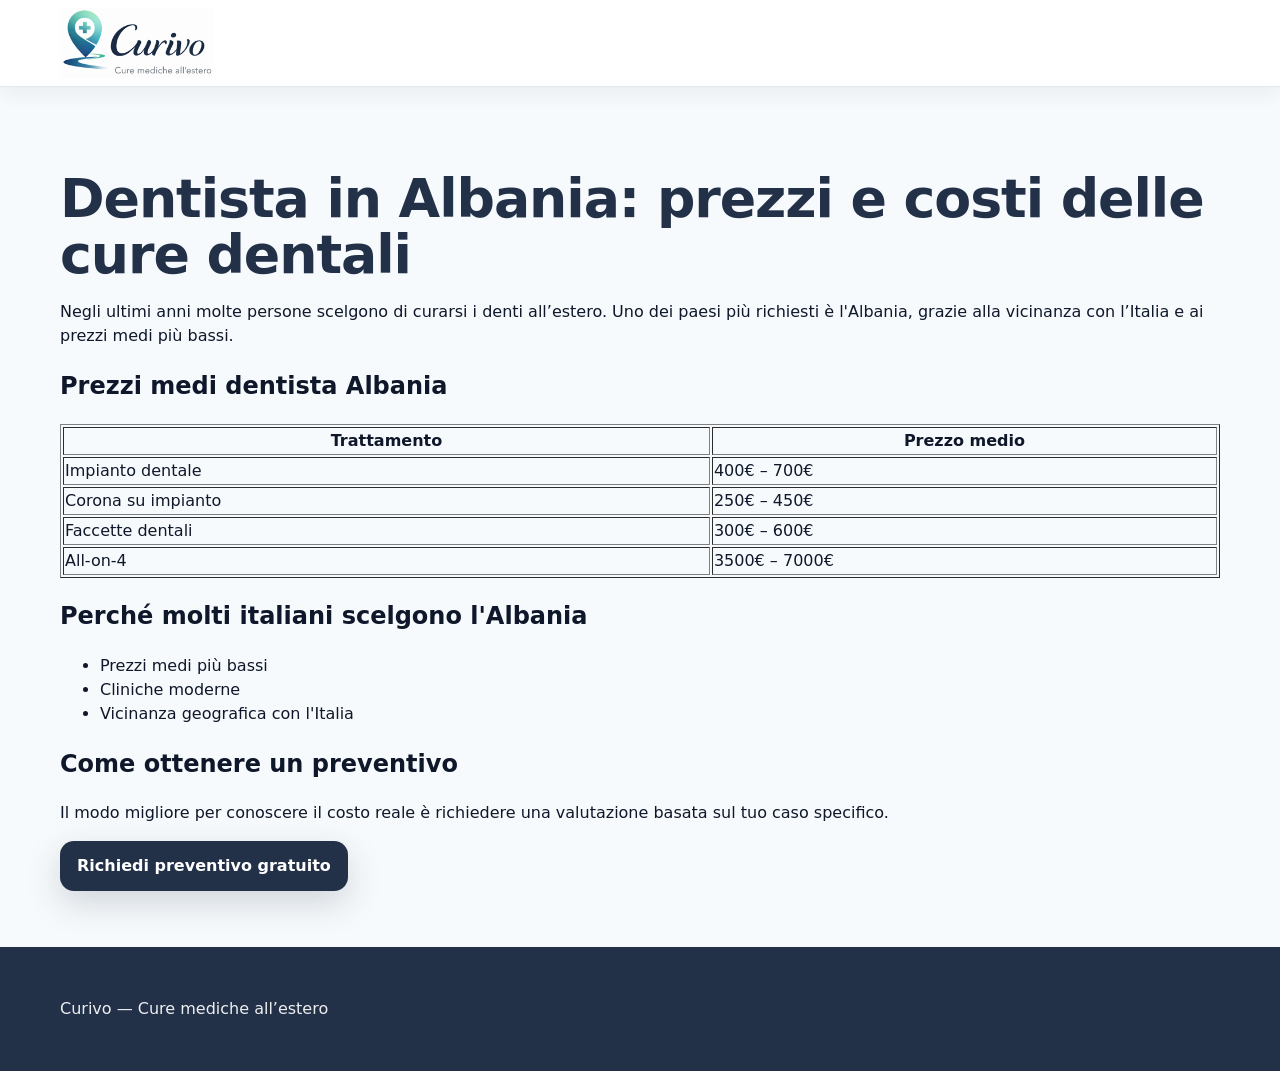
==== all-on-4-albania-costo.html @ 580187e5 "Rename all-on-4-albania-costo to all-on-4-albania-costo.html" ====
<!doctype html>
<html lang="it">

<head>

<meta charset="utf-8">
<meta name="viewport" content="width=device-width, initial-scale=1">

<title>Dentista Albania prezzi: quanto costano davvero (2026)</title>

<meta name="description"
content="Quanto costa il dentista in Albania? Scopri prezzi medi di impianti, faccette e All-on-4 e come ottenere un preventivo gratuito con cliniche selezionate." />

<link rel="stylesheet" href="/assets/styles.css">

</head>

<body>

<header class="topbar">
<div class="container topbar-inner">

<a href="/">
<img class="brand-logo"
src="/curivo_logo_header.png"
alt="Curivo">
</a>

</div>
</header>

<section class="section">

<div class="container">

<h1>Dentista in Albania: prezzi e costi delle cure dentali</h1>

<p>
Negli ultimi anni molte persone scelgono di curarsi i denti all’estero.
Uno dei paesi più richiesti è l'Albania, grazie alla vicinanza con l’Italia e ai prezzi medi più bassi.
</p>

<h2>Prezzi medi dentista Albania</h2>

<table border="1" style="width:100%;margin-top:20px">

<tr>
<th>Trattamento</th>
<th>Prezzo medio</th>
</tr>

<tr>
<td>Impianto dentale</td>
<td>400€ – 700€</td>
</tr>

<tr>
<td>Corona su impianto</td>
<td>250€ – 450€</td>
</tr>

<tr>
<td>Faccette dentali</td>
<td>300€ – 600€</td>
</tr>

<tr>
<td>All-on-4</td>
<td>3500€ – 7000€</td>
</tr>

</table>

<h2>Perché molti italiani scelgono l'Albania</h2>

<ul>

<li>Prezzi medi più bassi</li>
<li>Cliniche moderne</li>
<li>Vicinanza geografica con l'Italia</li>

</ul>

<h2>Come ottenere un preventivo</h2>

<p>

Il modo migliore per conoscere il costo reale è richiedere una valutazione
basata sul tuo caso specifico.

</p>

<a class="btn"
href="/#form">
Richiedi preventivo gratuito
</a>

</div>

</section>

<footer class="footer">

<div class="container">

<p>Curivo — Cure mediche all’estero</p>

</div>

</footer>

</body>
</html>
---- assets/styles.css ----
:root{
  --navy:#223048;
  --teal:#3CB4A0;
  --blue:#2878A0;

  --bg:#F7FAFC;
  --card:#FFFFFF;
  --text:#0F172A;
  --muted:#64748B;
  --border:#E2E8F0;

  --shadow: 0 18px 60px rgba(15, 23, 42, .10);
  --radius: 18px;
}

*{box-sizing:border-box}
html,body{height:100%}
body{
  margin:0;
  background:var(--bg);
  color:var(--text);
  font-family:"Plus Jakarta Sans","Inter",system-ui,-apple-system,Segoe UI,Roboto,Arial,sans-serif;
  line-height:1.5;
}

a{color:inherit;text-decoration:none}
.container{width:min(1160px, calc(100% - 44px)); margin:0 auto;}

.btn{
  display:inline-flex; align-items:center; justify-content:center;
  padding: 12px 16px;
  border-radius: 14px;
  background: var(--navy);
  color:#fff;
  font-weight:800;
  border:1px solid transparent;
  box-shadow: 0 12px 34px rgba(34,48,72,.18);
}
.btn:hover{transform: translateY(-1px)}
.btn:active{transform: translateY(0)}
.btn.full{width:100%}
.btn.ghost{
  background: rgba(255,255,255,.75);
  color: var(--navy);
  border: 1px solid var(--border);
  box-shadow: none;
}

.topbar{
  position: sticky;
  top: 0;
  background: #fff;
  border-bottom: 1px solid var(--border);
  box-shadow: 0 8px 18px rgba(15,23,42,0.05);
  z-index: 1000;
  margin-bottom: 12px;
}

.topbar-inner{
  display: flex;
  align-items: center;
  justify-content: space-between;
  gap: 16px;
  padding: 8px 0;
  flex-wrap: nowrap;
}

.brand{
  display: flex;
  align-items: center;
  text-decoration: none;
}

.brand-logo{
  height: 70px;       
  width: auto;
  display: block;
  max-width: 220px;
}

.nav{
  display: flex;
  gap: 16px;
  align-items: center;
  color: var(--muted);
  font-weight: 700;
  font-size: 14px;
}
.nav a{ padding: 8px 10px; border-radius: 12px; }
.nav a:hover{ background:#fff; color: var(--text); }

.topbar-cta{
  display: flex;
  align-items: center;
  gap: 12px;
}
.topbar-cta .btn{ white-space: nowrap; }

.hero{
  padding: 64px 0 24px;
  background:
    radial-gradient(
      circle at 20% 0%,
      rgba(60,180,160,0.12),
      transparent 55%
    ),
    radial-gradient(
      circle at 80% 10%,
      rgba(40,120,160,0.08),
      transparent 60%
    );
}
.hero-grid{display:grid; grid-template-columns: 1.12fr .88fr; gap: 26px; align-items:start;}

.pill{
  display:inline-flex; align-items:center; gap:10px;
  padding: 8px 12px;
  border:1px solid var(--border);
  background:#fff;
  border-radius:999px;
  color:var(--muted);
  font-weight:800;
  font-size:13px;
}
.pill-dot{
  width:10px;height:10px;border-radius:999px;
  background:var(--teal);
  box-shadow: 0 0 0 6px rgba(60,180,160,.16);
}

h1{
  margin: 16px 0 12px;
  font-size: clamp(34px, 4.2vw, 56px);
  line-height:1.05;
  letter-spacing:-.02em;
  color: var(--navy);
}
.grad{
  background: linear-gradient(90deg, var(--blue), var(--teal));
  -webkit-background-clip:text; background-clip:text;
  color:transparent;
}
.lead{margin:0; color:var(--muted); font-size:17px;}

.hero-actions{display:flex; gap:12px; margin-top: 18px; flex-wrap:wrap;}

.trust-badges{
  display:grid;
  grid-template-columns: repeat(3, 1fr);
  gap:12px;
  margin-top: 18px;
}
.badge{
  background:#fff;
  border:1px solid var(--border);
  border-radius: 16px;
  padding: 12px 12px;
}
.badge-top{color:var(--muted); font-weight:800; font-size:12px;}
.badge-main{color:var(--navy); font-weight:900; font-size:18px; margin-top:2px;}
.badge-sub{color:var(--muted); font-weight:700; font-size:12px; margin-top:2px;}
.fineprint{margin-top:10px; color: #94A3B8; font-size:12px; font-weight:700;}

.hero-card{
  background:#fff;
  border:1px solid rgba(226,232,240,.8);
  border-radius:22px;
  box-shadow:0 25px 70px rgba(15,23,42,.12);
  overflow:hidden;
}
.hero-card-head{
  padding:20px 22px 18px;
  border-bottom:1px solid rgba(226,232,240,.9);

  background:
    radial-gradient(circle at 10% 0%, rgba(60,180,160,.18), transparent 60%),
    radial-gradient(circle at 90% 0%, rgba(40,120,160,.12), transparent 60%),
    linear-gradient(180deg, rgba(255,255,255,.96), rgba(255,255,255,1));
}
.hero-card-title{
  font-size:21px;
  font-weight:900;
  letter-spacing:-0.01em;
  color:var(--navy);
}
.hero-card-sub{
  margin-top:4px;
  font-size:13px;
  color:var(--muted);
  font-weight:600;
}
.hero-card-head::after{
  content:"";
  display:block;
  width:40px;
  height:3px;
  margin-top:12px;
  border-radius:2px;
  background:linear-gradient(90deg,var(--blue),var(--teal));
  opacity:.6;
}

.form{padding: 14px 16px 16px; display:grid; gap:12px;}
label span{display:block; font-size:13px; font-weight:900; color:var(--navy); margin-bottom:6px;}
input,textarea,select{
  width:100%;
  border:1px solid var(--border);
  border-radius: 14px;
  padding: 12px 12px;
  font: inherit;
  background:#fff;
  outline:none;
}
input:focus,textarea:focus,select:focus{
  border-color: rgba(60,180,160,.7);
  box-shadow: 0 0 0 6px rgba(60,180,160,.14);
}
.consent{display:flex; gap:10px; align-items:flex-start; color:var(--muted); font-size:12.5px;}
.consent input{width:auto; margin-top:3px}
.consent a{color:var(--blue); font-weight:900}
.mini{text-align:center; color:var(--muted); font-size:13px; font-weight:700}
.mini a{color:var(--blue); font-weight:900}

.form-msg{display:none; padding:10px 12px; border-radius:14px; font-weight:900; font-size:13px;}
.form-msg.ok{display:block; background: rgba(22,163,74,.10); color:#166534; border:1px solid rgba(22,163,74,.25);}
.form-msg.err{display:block; background: rgba(239,68,68,.10); color:#991B1B; border:1px solid rgba(239,68,68,.25);}

.as-seen{
  margin-top: 12px;
  background: rgba(255,255,255,.70);
  border:1px solid var(--border);
  border-radius: var(--radius);
  padding: 12px 14px;
}
.as-seen-title{font-weight:900; color:var(--navy); font-size:13px;}
.as-seen-row{display:flex; gap:8px; flex-wrap:wrap; margin-top:10px;}
.chip{
  padding: 8px 10px;
  border-radius:999px;
  border:1px solid var(--border);
  background:#fff;
  color:var(--muted);
  font-weight:800;
  font-size:12px;
}
.as-seen-note{margin-top:8px; color:#94A3B8; font-size:12px; font-weight:700;}

.section{padding: 56px 0;}
.section.alt{
  background:#fff;
  border-top:1px solid var(--border);
  border-bottom:1px solid var(--border);
}
.section-head{display:flex; justify-content:space-between; align-items:flex-end; gap:16px; margin-bottom:18px;}
.section-head h2{margin:0; font-size:28px; letter-spacing:-.02em; color:var(--navy);}
.section-head p{margin:0; color:var(--muted); max-width: 560px; font-weight:700;}

.cta-row{display:flex; gap:12px; margin-top:16px; flex-wrap:wrap;}

.ba-grid{display:grid; grid-template-columns: repeat(3, 1fr); gap: 14px;}
.ba-card{
  background:#fff; border:1px solid var(--border);
  border-radius: var(--radius);
  box-shadow: var(--shadow);
  padding: 14px;
}
.ba-title{font-weight:900; color:var(--navy); margin-bottom:10px;}
.ba{
  position:relative;
  height: 220px;
  border-radius: 16px;
  overflow:hidden;
  border:1px solid var(--border);
  background: linear-gradient(120deg, rgba(40,120,160,.10), rgba(60,180,160,.10));
}
.ba-before,.ba-after{
  position:absolute; inset:0;
  display:grid; place-items:center;
  font-weight:1000;
  letter-spacing:.12em;
  color: rgba(34,48,72,.55);
}
.ba-after{
  clip-path: inset(0 0 0 55%);
  background: linear-gradient(120deg, rgba(60,180,160,.18), rgba(40,120,160,.10));
}
.ba-handle{
  position:absolute; top:0; bottom:0; left:55%;
  width:2px; background: rgba(34,48,72,.35);
}
.ba-handle::after{
  content:"↔";
  position:absolute; left:50%; top:50%;
  transform: translate(-50%,-50%);
  width:38px; height:38px; border-radius:999px;
  display:grid; place-items:center;
  background:#fff;
  border:1px solid var(--border);
  color:var(--navy);
  font-weight:900;
  box-shadow: 0 10px 30px rgba(15,23,42,.10);
}
.ba-range{
  position:absolute; inset:0;
  width:100%; height:100%;
  opacity:0; cursor: ew-resize;
}
.ba-meta{display:flex; justify-content:space-between; margin-top:10px; color:var(--muted); font-weight:800; font-size:12px;}

.service-grid{display:grid; grid-template-columns: repeat(3, 1fr); gap: 14px;}
.service{
  background: linear-gradient(180deg, #fff, rgba(247,250,252,.7));
  border:1px solid var(--border);
  border-radius: var(--radius);
  padding: 18px;
}
.service-ico{font-size:24px}
.service h3{margin:8px 0 6px; color:var(--navy)}
.service p{margin:0; color:var(--muted); font-weight:700}

.why-grid{display:grid; grid-template-columns: repeat(3, 1fr); gap: 14px;}
.why-card{
  background:#fff; border:1px solid var(--border);
  border-radius: var(--radius);
  padding: 18px;
  box-shadow: var(--shadow);
}
.why-card h3{margin:0 0 6px; color:var(--navy)}
.why-card p{margin:0; color:var(--muted); font-weight:700}

.journey{
  margin-top: 16px;
  display:grid; grid-template-columns: 1.1fr .9fr;
  gap: 14px;
}
.journey-left,.journey-right{
  background:#fff; border:1px solid var(--border);
  border-radius: var(--radius);
  padding: 18px;
  box-shadow: var(--shadow);
}
.journey h3{margin:0 0 8px; color:var(--navy)}
.journey-steps{margin:0; padding-left:18px; color:var(--muted); font-weight:800}
.quote{font-weight:900; color:var(--navy); font-size:16px;}
.quote-sub{margin-top:6px; color:var(--muted); font-weight:800; font-size:13px;}

.testi-grid{display:grid; grid-template-columns: repeat(3, 1fr); gap: 14px;}
.testi{
  background:#fff; border:1px solid var(--border);
  border-radius: var(--radius);
  padding: 18px;
  box-shadow: var(--shadow);
}
.stars{color: #F59E0B; font-weight:1000; letter-spacing:.06em}
.testi p{margin:10px 0 10px; color:var(--muted); font-weight:700}
.who{color:var(--navy); font-weight:900}

.faq{display:grid; gap:10px;}
details{background:#fff; border:1px solid var(--border); border-radius: var(--radius); padding: 12px 14px;}
summary{cursor:pointer; font-weight:900; color:var(--navy)}
.faq-a{margin-top:10px; color:var(--muted); font-weight:700}

.footer{
  padding: 34px 0;
  background: var(--navy);
  color: rgba(255,255,255,.92);
}
.footer-grid{display:grid; grid-template-columns: 1fr auto 1.2fr; gap:18px; align-items:start;}
.footer-brand{font-weight:1000; font-size:18px}
.footer-sub{opacity:.85}
.footer-links{display:flex; gap:14px; flex-wrap:wrap; justify-content:center;}
.footer-links a{opacity:.9}
.footer-links a:hover{opacity:1; text-decoration:underline}
.footer-note{opacity:.85; font-size:12.5px; font-weight:700}

.wa-float{
  position:fixed; right:16px; bottom:16px; z-index:99;
  background: linear-gradient(135deg, var(--teal), rgba(60,180,160,.70));
  color:#062016;
  font-weight:1000;
  border-radius:999px;
  padding: 12px 14px;
  box-shadow: 0 18px 44px rgba(60,180,160,.25);
  border: 1px solid rgba(255,255,255,.5);
}

@media (max-width:768px){
  .nav{display:none;}
  .hero-grid{grid-template-columns:1fr;}
  .trust-badges{grid-template-columns:1fr;}
  .ba-grid{grid-template-columns:1fr;}
  .service-grid{grid-template-columns:1fr;}
  .why-grid{grid-template-columns:1fr;}
  .journey{grid-template-columns:1fr;}
  .testi-grid{grid-template-columns:1fr;}
  .footer-grid{grid-template-columns:1fr; text-align:center;}

  .topbar-inner{padding:6px 0;}
  .brand-logo{height:46px; max-width:190px;}
}

}

.whatsapp-button{
position:fixed;
bottom:20px;
right:20px;
background:#25D366;
color:white;
padding:14px 18px;
border-radius:30px;
font-weight:600;
box-shadow:0 4px 10px rgba(0,0,0,0.2);
z-index:999;
text-decoration:none;
}

.popup{
display:none;
position:fixed;
top:0;
left:0;
width:100%;
height:100%;
background:rgba(0,0,0,0.6);
z-index:1000;
}

.popup-content{
background:white;
padding:30px;
max-width:400px;
margin:15% auto;
border-radius:10px;
text-align:center;
position:relative;
}

#closePopup{
position:absolute;
top:10px;
right:15px;
cursor:pointer;
font-size:18px;
}
  .ba-carousel{
  position: relative;
  display:flex;
  align-items:center;
  gap:12px;
}

.ba-track{
  display:flex;
  gap:14px;
  overflow:hidden;
  scroll-behavior:smooth;
  width:100%;
}

.ba-slide{
  min-width: 360px;
  max-width: 420px;
  flex: 0 0 auto;
  background:#fff;
  border:1px solid var(--border);
  border-radius: var(--radius);
  box-shadow: var(--shadow);
  padding: 14px;
}

.ba-nav{
  width:42px;
  height:42px;
  border-radius:999px;
  border:1px solid var(--border);
  background:#fff;
  color:var(--navy);
  font-weight:900;
  font-size:22px;
  cursor:pointer;
  box-shadow: 0 10px 26px rgba(15,23,42,.08);
}

.ba-nav:hover{transform: translateY(-1px);}

.ba-dots{
  display:flex;
  gap:8px;
  justify-content:center;
  margin-top:14px;
}

.ba-dot{
  width:10px;
  height:10px;
  border-radius:999px;
  border:1px solid var(--border);
  background:#fff;
  cursor:pointer;
  opacity:.75;
}

.ba-dot.active{
  background: var(--navy);
  opacity:1;
}

/* Before/After images overlay */
.ba{
  position:relative;
  height: 240px;
  border-radius: 16px;
  overflow:hidden;
  border:1px solid var(--border);
  background: #f4f7fb;
}

.ba-img{
  position:absolute;
  inset:0;
  width:100%;
  height:100%;
  object-fit:cover;
}

.ba-after-wrap{
  position:absolute;
  inset:0;
  clip-path: inset(0 0 0 55%);
}

.ba-handle{
  position:absolute;
  top:0; bottom:0;
  left:55%;
  width:2px;
  background: rgba(34,48,72,.35);
}

.ba-handle::after{
  content:"↔";
  position:absolute;
  left:50%;
  top:50%;
  transform: translate(-50%,-50%);
  width:38px;
  height:38px;
  border-radius:999px;
  display:grid;
  place-items:center;
  background:#fff;
  border:1px solid var(--border);
  color:var(--navy);
  font-weight:900;
  box-shadow: 0 10px 30px rgba(15,23,42,.10);
}

.ba-range{
  position:absolute;
  inset:0;
  width:100%;
  height:100%;
  opacity:0;
  cursor: ew-resize;
}

@media (max-width: 980px){
  .ba-slide{min-width: 82%;}
}
  /* ===== Trust badges hero ===== */

.trust-badges{
  display:flex;
  flex-wrap:wrap;
  gap:10px;
  margin-top:18px;
}

.trust-badge{
  display:flex;
  align-items:center;
  gap:6px;
  padding:8px 14px;
  background: rgba(60,180,160,0.10);
  border:1px solid rgba(60,180,160,0.25);
  border-radius:999px;
  font-size:14px;
  font-weight:700;
  color: var(--navy);
}
  @media (max-width:768px){

  .trust-badges{
    gap:8px;
  }

  .trust-badge{
    font-size:13px;
    padding:6px 12px;
  }
    /* ===== Mobile header fix ===== */
@media (max-width: 980px){

  .topbar-inner{
    display:flex;
    align-items:center;
    justify-content:space-between;
    flex-wrap: nowrap;
    gap: 10px;
    padding: 8px 0;
  }

  .brand-logo{
    height: 46px;     /* visibile ma non rompe layout */
    max-width: 190px; /* evita che spinga il bottone sotto */
  }

  .topbar-cta{
    margin-left: auto;
    flex: 0 0 auto;
  }

  .topbar-cta .btn{
    padding: 10px 12px;
    font-size: 14px;
    border-radius: 12px;
    white-space: nowrap;
  }
}
    #form{ scroll-margin-top: 100px; }
    html {
  scroll-behavior: smooth;
}

}
/* ===== Form: upgrade grafico ===== */

/* card */
.hero-card{
  border-radius: 20px;
  border: 1px solid rgba(226,232,240,.9);
  box-shadow: 0 22px 70px rgba(15,23,42,.12);
  overflow: hidden;
}

/* header del form */
.hero-card-head{
  padding: 18px 18px 14px;
  background:
    radial-gradient(circle at 10% 0%, rgba(60,180,160,.16), transparent 55%),
    radial-gradient(circle at 90% 0%, rgba(40,120,160,.12), transparent 60%),
    linear-gradient(180deg, rgba(255,255,255,.9), rgba(255,255,255,1));
  border-bottom: 1px solid rgba(226,232,240,.9);
}
.hero-card-title{
  font-size: 18px;
  letter-spacing: -.01em;
}
.hero-card-sub{
  font-size: 13px;
  margin-top: 3px;
}

/* griglia e spaziature */
.form{
  padding: 16px 18px 18px;
  gap: 12px;
}
label span{
  font-size: 12.5px;
  letter-spacing: .01em;
  margin-bottom: 6px;
}

/* campi input */
input, textarea, select{
  border-radius: 14px;
  border: 1px solid rgba(226,232,240,.95);
  background: rgba(255,255,255,.95);
  padding: 12px 12px;
  transition: border-color .15s ease, box-shadow .15s ease, transform .05s ease;
}

/* placeholder più soft */
input::placeholder, textarea::placeholder{
  color: rgba(100,116,139,.75);
  font-weight: 600;
}

/* focus più “app” */
input:focus, textarea:focus, select:focus{
  border-color: rgba(60,180,160,.85);
  box-shadow:
    0 0 0 5px rgba(60,180,160,.14),
    0 10px 30px rgba(15,23,42,.08);
}

/* textarea più equilibrata */
textarea{
  min-height: 110px;
  resize: vertical;
}

/* checkbox allineata meglio */
.consent{
  align-items: flex-start;
  gap: 10px;
  font-size: 12.5px;
  line-height: 1.35;
}
.consent input{
  margin-top: 2px;
  width: 16px;
  height: 16px;
  accent-color: var(--teal);
}

/* bottone invio più “CTA” */
.form .btn.full{
  border-radius: 14px;
  padding: 13px 16px;
  font-weight: 900;
  letter-spacing: .01em;
  box-shadow: 0 14px 40px rgba(34,48,72,.22);
  transition: transform .12s ease, box-shadow .12s ease, filter .12s ease;
}
.form .btn.full:hover{
  transform: translateY(-1px);
  box-shadow: 0 18px 48px rgba(34,48,72,.26);
  filter: brightness(1.02);
}
.form .btn.full:active{
  transform: translateY(0px);
  box-shadow: 0 10px 26px rgba(34,48,72,.20);
}

/* riga WhatsApp sotto bottone più ordinata */
.mini{
  margin-top: -2px;
  font-size: 13px;
}
.mini a{
  text-decoration: underline;
  text-underline-offset: 3px;
}

/* mobile: un po’ più compatto */
@media (max-width:768px){
  .hero-card-head{ padding: 16px 16px 12px; }
  .form{ padding: 14px 16px 16px; }
  input,textarea,select{ padding: 12px; }
}
/* Smooth scroll + offset form (sempre) */
html{ scroll-behavior: smooth; }
#form{ scroll-margin-top: 100px; }

/* Trust badges (mobile) */
@media (max-width:768px){
  .trust-badges{ gap:8px; }
  .trust-badge{ font-size:13px; padding:6px 12px; }
}

/* Header fix (tablet + mobile) */
@media (max-width:980px){
  .nav{ display:none; } /* se vuoi nascondere menu su tablet */
  .topbar-inner{
    display:flex;
    align-items:center;
    justify-content:space-between;
    flex-wrap: nowrap;
    gap: 10px;
    padding: 8px 0;
  }

  .brand-logo{
    height: 46px;
    max-width: 190px;
  }

  .topbar-cta{
    margin-left: auto;
    flex: 0 0 auto;
  }

  .topbar-cta .btn{
    padding: 10px 12px;
    font-size: 14px;
    border-radius: 12px;
    white-space: nowrap;
  }
}
/* Header fix tablet + mobile */
@media (max-width:980px){

  .topbar-inner{
    display:flex;
    align-items:center;
    justify-content:space-between;
    flex-wrap:nowrap;
    gap:10px;
    padding:8px 0;
  }

  .brand-logo{
    height:46px;
    max-width:190px;
  }

  .topbar-cta{
    margin-left:auto;
    flex:0 0 auto;
  }

  .topbar-cta .btn{
    padding:10px 12px;
    font-size:14px;
    border-radius:12px;
    white-space:nowrap;
  }

}
/* Mobile */
@media (max-width:768px){

  .nav{
    display:none;
  }

}
html{
  scroll-behavior:smooth;
}

#form{
  scroll-margin-top:100px;
}
/* ================================
   FORM "PREMIUM" (Stripe/Notion)
   Incolla in fondo al CSS
================================ */

/* Card */
.hero-card{
  background:#fff;
  border:1px solid rgba(226,232,240,.85);
  border-radius:22px;
  box-shadow: 0 28px 90px rgba(15,23,42,.12);
  overflow:hidden;
}

/* Header integrato (non più “pillola”) */
.hero-card-head{
  padding: 18px 20px 16px;
  border-bottom:1px solid rgba(226,232,240,.85);
  background:
    radial-gradient(circle at 12% 0%, rgba(60,180,160,.18), transparent 60%),
    radial-gradient(circle at 88% 0%, rgba(40,120,160,.14), transparent 58%),
    linear-gradient(180deg, rgba(255,255,255,.92), rgba(255,255,255,1));
}

.hero-card-title{
  font-weight: 950;
  font-size: 20px;
  letter-spacing: -0.015em;
  color: var(--navy);
  margin:0;
}

.hero-card-sub{
  margin-top: 5px;
  font-size: 13px;
  font-weight: 650;
  color: rgba(100,116,139,.95);
}

/* Corpo form */
.form{
  padding: 18px 20px 20px;
  gap: 12px;
}

/* Label più “Notion” */
label span{
  display:block;
  font-size: 12px;
  font-weight: 850;
  letter-spacing: .02em;
  color: rgba(34,48,72,.95);
  margin-bottom: 6px;
}

/* Campi: più puliti, meno “gonfi” */
input, textarea, select{
  width:100%;
  border:1px solid rgba(226,232,240,.95);
  border-radius: 14px;
  padding: 12px 12px;
  background: rgba(255,255,255,.96);
  outline:none;
  transition: border-color .15s ease, box-shadow .15s ease, transform .08s ease;
}

/* Placeholder soft */
input::placeholder, textarea::placeholder{
  color: rgba(100,116,139,.70);
  font-weight: 650;
}

/* Focus premium */
input:focus, textarea:focus, select:focus{
  border-color: rgba(60,180,160,.90);
  box-shadow:
    0 0 0 5px rgba(60,180,160,.14),
    0 14px 40px rgba(15,23,42,.10);
}

/* Select più “app” */
select{
  appearance: none;
  background-image:
    linear-gradient(45deg, transparent 50%, rgba(34,48,72,.65) 50%),
    linear-gradient(135deg, rgba(34,48,72,.65) 50%, transparent 50%);
  background-position:
    calc(100% - 18px) calc(50% - 2px),
    calc(100% - 12px) calc(50% - 2px);
  background-size: 6px 6px, 6px 6px;
  background-repeat: no-repeat;
  padding-right: 40px;
}

/* Textarea più proporzionata */
textarea{
  min-height: 120px;
  resize: vertical;
}

/* Checkbox: più ordinata */
.consent{
  display:flex;
  gap: 10px;
  align-items:flex-start;
  color: rgba(100,116,139,.95);
  font-size: 12.5px;
  line-height: 1.35;
  padding-top: 2px;
}

.consent input{
  width: 16px;
  height: 16px;
  margin-top: 2px;
  accent-color: var(--teal);
}

/* CTA: più “call to action” */
.form .btn.full{
  width:100%;
  border-radius: 14px;
  padding: 13px 16px;
  font-weight: 950;
  letter-spacing: .01em;
  box-shadow: 0 16px 48px rgba(34,48,72,.24);
  transition: transform .12s ease, box-shadow .12s ease, filter .12s ease;
}

.form .btn.full:hover{
  transform: translateY(-1px);
  box-shadow: 0 20px 60px rgba(34,48,72,.28);
  filter: brightness(1.02);
}

.form .btn.full:active{
  transform: translateY(0);
  box-shadow: 0 12px 34px rgba(34,48,72,.20);
}

/* Riga WhatsApp sotto: più elegante */
.mini{
  text-align:center;
  color: rgba(100,116,139,.95);
  font-size: 13px;
  font-weight: 750;
  margin-top: -2px;
}
.mini a{
  color: var(--blue);
  font-weight: 900;
  text-decoration: underline;
  text-underline-offset: 3px;
}

/* Mobile: leggermente più compatto */
@media (max-width:768px){
  .hero-card-head{ padding: 16px 16px 14px; }
  .form{ padding: 16px 16px 18px; }
}
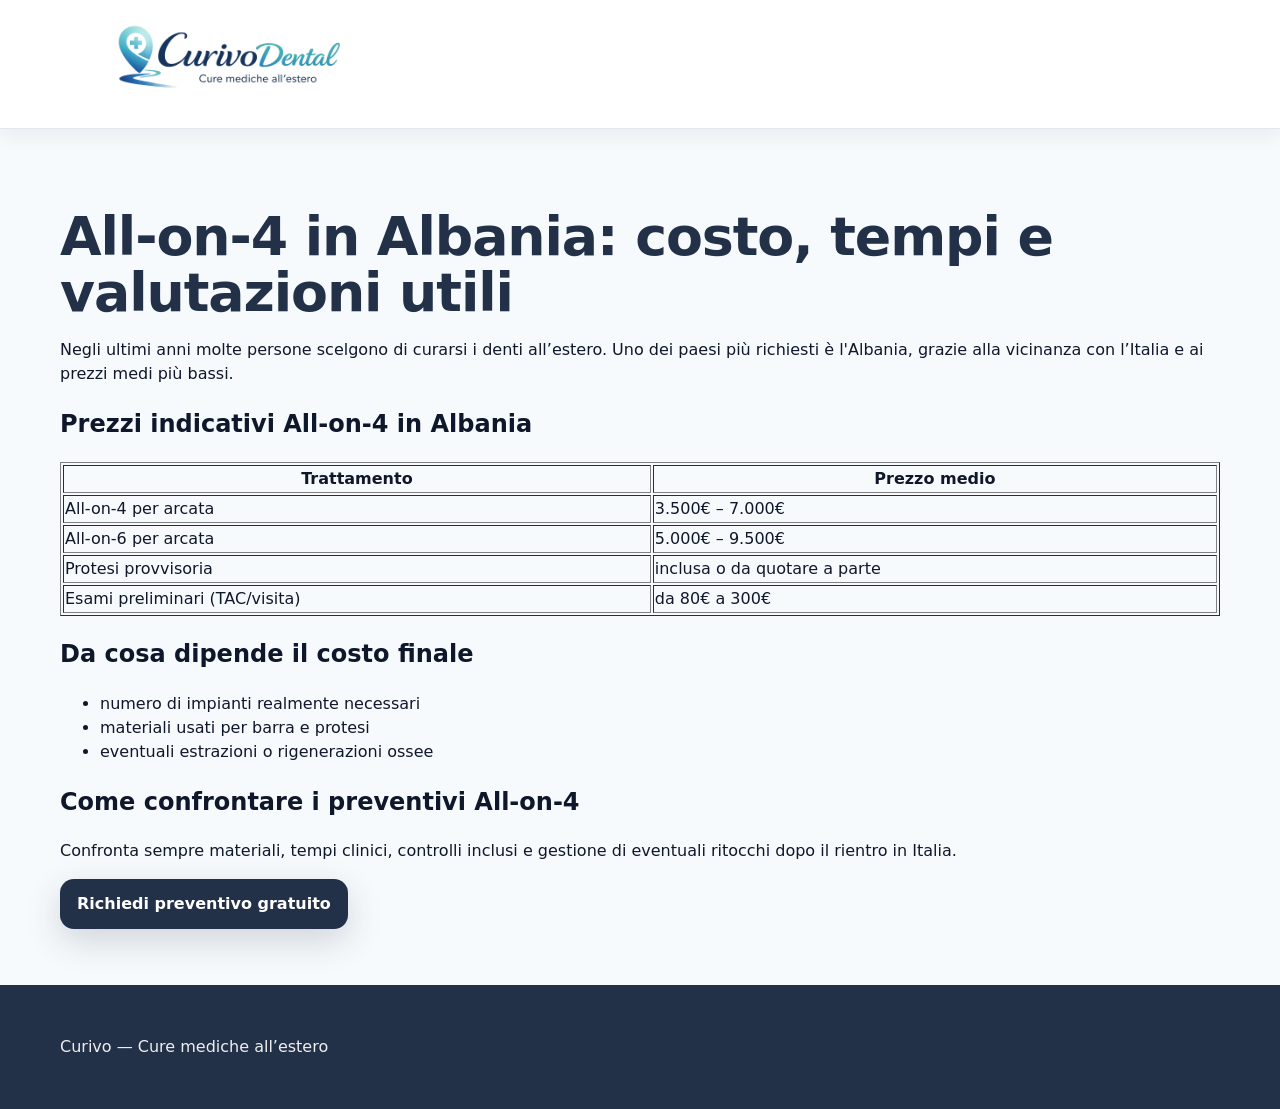
==== commit e109aa9f: "Migliora SEO tecnico e contenuti delle pagine Albania" ====
--- a/all-on-4-albania-costo.html
+++ b/all-on-4-albania-costo.html
@@ -6,10 +6,17 @@
 <meta charset="utf-8">
 <meta name="viewport" content="width=device-width, initial-scale=1">
 
-<title>Dentista Albania prezzi: quanto costano davvero (2026)</title>
+<title>All-on-4 in Albania: costo, tempi e cosa include | Curivo</title>
 
 <meta name="description"
-content="Quanto costa il dentista in Albania? Scopri prezzi medi di impianti, faccette e All-on-4 e come ottenere un preventivo gratuito con cliniche selezionate." />
+content="Quanto costa un All-on-4 in Albania? Range di prezzo indicativi, cosa include il trattamento e come confrontare i preventivi in modo corretto." />
+<meta name="robots" content="index, follow" />
+<link rel="canonical" href="https://curivo.pages.dev/all-on-4-albania-costo.html" />
+<meta property="og:title" content="All-on-4 in Albania: costo, tempi e cosa include | Curivo" />
+<meta property="og:description" content="Guida ai costi dell'All-on-4 in Albania con fattori che influenzano il prezzo finale." />
+<meta property="og:type" content="article" />
+<meta property="og:url" content="https://curivo.pages.dev/all-on-4-albania-costo.html" />
+<meta name="twitter:card" content="summary" />
 
 <link rel="stylesheet" href="/assets/styles.css">
 
@@ -33,14 +40,14 @@
 
 <div class="container">
 
-<h1>Dentista in Albania: prezzi e costi delle cure dentali</h1>
+<h1>All-on-4 in Albania: costo, tempi e valutazioni utili</h1>
 
 <p>
 Negli ultimi anni molte persone scelgono di curarsi i denti all’estero.
 Uno dei paesi più richiesti è l'Albania, grazie alla vicinanza con l’Italia e ai prezzi medi più bassi.
 </p>
 
-<h2>Prezzi medi dentista Albania</h2>
+<h2>Prezzi indicativi All-on-4 in Albania</h2>
 
 <table border="1" style="width:100%;margin-top:20px">
 
@@ -50,43 +57,42 @@
 </tr>
 
 <tr>
-<td>Impianto dentale</td>
-<td>400€ – 700€</td>
+<td>All-on-4 per arcata</td>
+<td>3.500€ – 7.000€</td>
 </tr>
 
 <tr>
-<td>Corona su impianto</td>
-<td>250€ – 450€</td>
+<td>All-on-6 per arcata</td>
+<td>5.000€ – 9.500€</td>
 </tr>
 
 <tr>
-<td>Faccette dentali</td>
-<td>300€ – 600€</td>
+<td>Protesi provvisoria</td>
+<td>inclusa o da quotare a parte</td>
 </tr>
 
 <tr>
-<td>All-on-4</td>
-<td>3500€ – 7000€</td>
+<td>Esami preliminari (TAC/visita)</td>
+<td>da 80€ a 300€</td>
 </tr>
 
 </table>
 
-<h2>Perché molti italiani scelgono l'Albania</h2>
+<h2>Da cosa dipende il costo finale</h2>
 
 <ul>
 
-<li>Prezzi medi più bassi</li>
-<li>Cliniche moderne</li>
-<li>Vicinanza geografica con l'Italia</li>
+<li>numero di impianti realmente necessari</li>
+<li>materiali usati per barra e protesi</li>
+<li>eventuali estrazioni o rigenerazioni ossee</li>
 
 </ul>
 
-<h2>Come ottenere un preventivo</h2>
+<h2>Come confrontare i preventivi All-on-4</h2>
 
 <p>
 
-Il modo migliore per conoscere il costo reale è richiedere una valutazione
-basata sul tuo caso specifico.
+Confronta sempre materiali, tempi clinici, controlli inclusi e gestione di eventuali ritocchi dopo il rientro in Italia.
 
 </p>
 
--- a/assets/styles.css
+++ b/assets/styles.css
@@ -1,1025 +1,2015 @@
-:root{
-  --navy:#223048;
-  --teal:#3CB4A0;
-  --blue:#2878A0;
-
-  --bg:#F7FAFC;
-  --card:#FFFFFF;
-  --text:#0F172A;
-  --muted:#64748B;
-  --border:#E2E8F0;
-
-  --shadow: 0 18px 60px rgba(15, 23, 42, .10);
-  --radius: 18px;
-}
-
-*{box-sizing:border-box}
-html,body{height:100%}
-body{
-  margin:0;
-  background:var(--bg);
-  color:var(--text);
-  font-family:"Plus Jakarta Sans","Inter",system-ui,-apple-system,Segoe UI,Roboto,Arial,sans-serif;
-  line-height:1.5;
-}
-
-a{color:inherit;text-decoration:none}
-.container{width:min(1160px, calc(100% - 44px)); margin:0 auto;}
-
-.btn{
-  display:inline-flex; align-items:center; justify-content:center;
-  padding: 12px 16px;
-  border-radius: 14px;
-  background: var(--navy);
-  color:#fff;
-  font-weight:800;
-  border:1px solid transparent;
-  box-shadow: 0 12px 34px rgba(34,48,72,.18);
-}
-.btn:hover{transform: translateY(-1px)}
-.btn:active{transform: translateY(0)}
-.btn.full{width:100%}
-.btn.ghost{
-  background: rgba(255,255,255,.75);
-  color: var(--navy);
-  border: 1px solid var(--border);
-  box-shadow: none;
-}
-
-.topbar{
-  position: sticky;
-  top: 0;
-  background: #fff;
-  border-bottom: 1px solid var(--border);
-  box-shadow: 0 8px 18px rgba(15,23,42,0.05);
-  z-index: 1000;
-  margin-bottom: 12px;
-}
-
-.topbar-inner{
-  display: flex;
-  align-items: center;
-  justify-content: space-between;
-  gap: 16px;
-  padding: 8px 0;
-  flex-wrap: nowrap;
-}
-
-.brand{
-  display: flex;
-  align-items: center;
-  text-decoration: none;
-}
-
-.brand-logo{
-  height: 70px;       
-  width: auto;
-  display: block;
-  max-width: 220px;
-}
-
-.nav{
-  display: flex;
-  gap: 16px;
-  align-items: center;
-  color: var(--muted);
-  font-weight: 700;
-  font-size: 14px;
-}
-.nav a{ padding: 8px 10px; border-radius: 12px; }
-.nav a:hover{ background:#fff; color: var(--text); }
-
-.topbar-cta{
-  display: flex;
-  align-items: center;
-  gap: 12px;
-}
-.topbar-cta .btn{ white-space: nowrap; }
-
-.hero{
-  padding: 64px 0 24px;
-  background:
-    radial-gradient(
-      circle at 20% 0%,
-      rgba(60,180,160,0.12),
-      transparent 55%
-    ),
-    radial-gradient(
-      circle at 80% 10%,
-      rgba(40,120,160,0.08),
-      transparent 60%
-    );
-}
-.hero-grid{display:grid; grid-template-columns: 1.12fr .88fr; gap: 26px; align-items:start;}
-
-.pill{
-  display:inline-flex; align-items:center; gap:10px;
-  padding: 8px 12px;
-  border:1px solid var(--border);
-  background:#fff;
-  border-radius:999px;
-  color:var(--muted);
-  font-weight:800;
-  font-size:13px;
-}
-.pill-dot{
-  width:10px;height:10px;border-radius:999px;
-  background:var(--teal);
-  box-shadow: 0 0 0 6px rgba(60,180,160,.16);
-}
-
-h1{
-  margin: 16px 0 12px;
-  font-size: clamp(34px, 4.2vw, 56px);
-  line-height:1.05;
-  letter-spacing:-.02em;
-  color: var(--navy);
-}
-.grad{
-  background: linear-gradient(90deg, var(--blue), var(--teal));
-  -webkit-background-clip:text; background-clip:text;
-  color:transparent;
-}
-.lead{margin:0; color:var(--muted); font-size:17px;}
-
-.hero-actions{display:flex; gap:12px; margin-top: 18px; flex-wrap:wrap;}
-
-.trust-badges{
-  display:grid;
-  grid-template-columns: repeat(3, 1fr);
-  gap:12px;
-  margin-top: 18px;
-}
-.badge{
-  background:#fff;
-  border:1px solid var(--border);
-  border-radius: 16px;
-  padding: 12px 12px;
-}
-.badge-top{color:var(--muted); font-weight:800; font-size:12px;}
-.badge-main{color:var(--navy); font-weight:900; font-size:18px; margin-top:2px;}
-.badge-sub{color:var(--muted); font-weight:700; font-size:12px; margin-top:2px;}
-.fineprint{margin-top:10px; color: #94A3B8; font-size:12px; font-weight:700;}
-
-.hero-card{
-  background:#fff;
-  border:1px solid rgba(226,232,240,.8);
-  border-radius:22px;
-  box-shadow:0 25px 70px rgba(15,23,42,.12);
-  overflow:hidden;
-}
-.hero-card-head{
-  padding:20px 22px 18px;
-  border-bottom:1px solid rgba(226,232,240,.9);
-
-  background:
-    radial-gradient(circle at 10% 0%, rgba(60,180,160,.18), transparent 60%),
-    radial-gradient(circle at 90% 0%, rgba(40,120,160,.12), transparent 60%),
-    linear-gradient(180deg, rgba(255,255,255,.96), rgba(255,255,255,1));
-}
-.hero-card-title{
-  font-size:21px;
-  font-weight:900;
-  letter-spacing:-0.01em;
-  color:var(--navy);
-}
-.hero-card-sub{
-  margin-top:4px;
-  font-size:13px;
-  color:var(--muted);
-  font-weight:600;
-}
-.hero-card-head::after{
-  content:"";
-  display:block;
-  width:40px;
-  height:3px;
-  margin-top:12px;
-  border-radius:2px;
-  background:linear-gradient(90deg,var(--blue),var(--teal));
-  opacity:.6;
-}
-
-.form{padding: 14px 16px 16px; display:grid; gap:12px;}
-label span{display:block; font-size:13px; font-weight:900; color:var(--navy); margin-bottom:6px;}
-input,textarea,select{
-  width:100%;
-  border:1px solid var(--border);
-  border-radius: 14px;
-  padding: 12px 12px;
-  font: inherit;
-  background:#fff;
-  outline:none;
-}
-input:focus,textarea:focus,select:focus{
-  border-color: rgba(60,180,160,.7);
-  box-shadow: 0 0 0 6px rgba(60,180,160,.14);
-}
-.consent{display:flex; gap:10px; align-items:flex-start; color:var(--muted); font-size:12.5px;}
-.consent input{width:auto; margin-top:3px}
-.consent a{color:var(--blue); font-weight:900}
-.mini{text-align:center; color:var(--muted); font-size:13px; font-weight:700}
-.mini a{color:var(--blue); font-weight:900}
-
-.form-msg{display:none; padding:10px 12px; border-radius:14px; font-weight:900; font-size:13px;}
-.form-msg.ok{display:block; background: rgba(22,163,74,.10); color:#166534; border:1px solid rgba(22,163,74,.25);}
-.form-msg.err{display:block; background: rgba(239,68,68,.10); color:#991B1B; border:1px solid rgba(239,68,68,.25);}
-
-.as-seen{
-  margin-top: 12px;
-  background: rgba(255,255,255,.70);
-  border:1px solid var(--border);
-  border-radius: var(--radius);
-  padding: 12px 14px;
-}
-.as-seen-title{font-weight:900; color:var(--navy); font-size:13px;}
-.as-seen-row{display:flex; gap:8px; flex-wrap:wrap; margin-top:10px;}
-.chip{
-  padding: 8px 10px;
-  border-radius:999px;
-  border:1px solid var(--border);
-  background:#fff;
-  color:var(--muted);
-  font-weight:800;
-  font-size:12px;
-}
-.as-seen-note{margin-top:8px; color:#94A3B8; font-size:12px; font-weight:700;}
-
-.section{padding: 56px 0;}
-.section.alt{
-  background:#fff;
-  border-top:1px solid var(--border);
-  border-bottom:1px solid var(--border);
-}
-.section-head{display:flex; justify-content:space-between; align-items:flex-end; gap:16px; margin-bottom:18px;}
-.section-head h2{margin:0; font-size:28px; letter-spacing:-.02em; color:var(--navy);}
-.section-head p{margin:0; color:var(--muted); max-width: 560px; font-weight:700;}
-
-.cta-row{display:flex; gap:12px; margin-top:16px; flex-wrap:wrap;}
-
-.ba-grid{display:grid; grid-template-columns: repeat(3, 1fr); gap: 14px;}
-.ba-card{
-  background:#fff; border:1px solid var(--border);
-  border-radius: var(--radius);
-  box-shadow: var(--shadow);
-  padding: 14px;
-}
-.ba-title{font-weight:900; color:var(--navy); margin-bottom:10px;}
-.ba{
-  position:relative;
-  height: 220px;
-  border-radius: 16px;
-  overflow:hidden;
-  border:1px solid var(--border);
-  background: linear-gradient(120deg, rgba(40,120,160,.10), rgba(60,180,160,.10));
-}
-.ba-before,.ba-after{
-  position:absolute; inset:0;
-  display:grid; place-items:center;
-  font-weight:1000;
-  letter-spacing:.12em;
-  color: rgba(34,48,72,.55);
-}
-.ba-after{
-  clip-path: inset(0 0 0 55%);
-  background: linear-gradient(120deg, rgba(60,180,160,.18), rgba(40,120,160,.10));
-}
-.ba-handle{
-  position:absolute; top:0; bottom:0; left:55%;
-  width:2px; background: rgba(34,48,72,.35);
-}
-.ba-handle::after{
-  content:"↔";
-  position:absolute; left:50%; top:50%;
-  transform: translate(-50%,-50%);
-  width:38px; height:38px; border-radius:999px;
-  display:grid; place-items:center;
-  background:#fff;
-  border:1px solid var(--border);
-  color:var(--navy);
-  font-weight:900;
-  box-shadow: 0 10px 30px rgba(15,23,42,.10);
-}
-.ba-range{
-  position:absolute; inset:0;
-  width:100%; height:100%;
-  opacity:0; cursor: ew-resize;
-}
-.ba-meta{display:flex; justify-content:space-between; margin-top:10px; color:var(--muted); font-weight:800; font-size:12px;}
-
-.service-grid{display:grid; grid-template-columns: repeat(3, 1fr); gap: 14px;}
-.service{
-  background: linear-gradient(180deg, #fff, rgba(247,250,252,.7));
-  border:1px solid var(--border);
-  border-radius: var(--radius);
-  padding: 18px;
-}
-.service-ico{font-size:24px}
-.service h3{margin:8px 0 6px; color:var(--navy)}
-.service p{margin:0; color:var(--muted); font-weight:700}
-
-.why-grid{display:grid; grid-template-columns: repeat(3, 1fr); gap: 14px;}
-.why-card{
-  background:#fff; border:1px solid var(--border);
-  border-radius: var(--radius);
-  padding: 18px;
-  box-shadow: var(--shadow);
-}
-.why-card h3{margin:0 0 6px; color:var(--navy)}
-.why-card p{margin:0; color:var(--muted); font-weight:700}
-
-.journey{
-  margin-top: 16px;
-  display:grid; grid-template-columns: 1.1fr .9fr;
-  gap: 14px;
-}
-.journey-left,.journey-right{
-  background:#fff; border:1px solid var(--border);
-  border-radius: var(--radius);
-  padding: 18px;
-  box-shadow: var(--shadow);
-}
-.journey h3{margin:0 0 8px; color:var(--navy)}
-.journey-steps{margin:0; padding-left:18px; color:var(--muted); font-weight:800}
-.quote{font-weight:900; color:var(--navy); font-size:16px;}
-.quote-sub{margin-top:6px; color:var(--muted); font-weight:800; font-size:13px;}
-
-.testi-grid{display:grid; grid-template-columns: repeat(3, 1fr); gap: 14px;}
-.testi{
-  background:#fff; border:1px solid var(--border);
-  border-radius: var(--radius);
-  padding: 18px;
-  box-shadow: var(--shadow);
-}
-.stars{color: #F59E0B; font-weight:1000; letter-spacing:.06em}
-.testi p{margin:10px 0 10px; color:var(--muted); font-weight:700}
-.who{color:var(--navy); font-weight:900}
-
-.faq{display:grid; gap:10px;}
-details{background:#fff; border:1px solid var(--border); border-radius: var(--radius); padding: 12px 14px;}
-summary{cursor:pointer; font-weight:900; color:var(--navy)}
-.faq-a{margin-top:10px; color:var(--muted); font-weight:700}
-
-.footer{
-  padding: 34px 0;
-  background: var(--navy);
-  color: rgba(255,255,255,.92);
-}
-.footer-grid{display:grid; grid-template-columns: 1fr auto 1.2fr; gap:18px; align-items:start;}
-.footer-brand{font-weight:1000; font-size:18px}
-.footer-sub{opacity:.85}
-.footer-links{display:flex; gap:14px; flex-wrap:wrap; justify-content:center;}
-.footer-links a{opacity:.9}
-.footer-links a:hover{opacity:1; text-decoration:underline}
-.footer-note{opacity:.85; font-size:12.5px; font-weight:700}
-
-.wa-float{
-  position:fixed; right:16px; bottom:16px; z-index:99;
-  background: linear-gradient(135deg, var(--teal), rgba(60,180,160,.70));
-  color:#062016;
-  font-weight:1000;
-  border-radius:999px;
-  padding: 12px 14px;
-  box-shadow: 0 18px 44px rgba(60,180,160,.25);
-  border: 1px solid rgba(255,255,255,.5);
-}
-
-@media (max-width:768px){
-  .nav{display:none;}
-  .hero-grid{grid-template-columns:1fr;}
-  .trust-badges{grid-template-columns:1fr;}
-  .ba-grid{grid-template-columns:1fr;}
-  .service-grid{grid-template-columns:1fr;}
-  .why-grid{grid-template-columns:1fr;}
-  .journey{grid-template-columns:1fr;}
-  .testi-grid{grid-template-columns:1fr;}
-  .footer-grid{grid-template-columns:1fr; text-align:center;}
-
-  .topbar-inner{padding:6px 0;}
-  .brand-logo{height:46px; max-width:190px;}
-}
-
-}
-
-.whatsapp-button{
-position:fixed;
-bottom:20px;
-right:20px;
-background:#25D366;
-color:white;
-padding:14px 18px;
-border-radius:30px;
-font-weight:600;
-box-shadow:0 4px 10px rgba(0,0,0,0.2);
-z-index:999;
-text-decoration:none;
-}
-
-.popup{
-display:none;
-position:fixed;
-top:0;
-left:0;
-width:100%;
-height:100%;
-background:rgba(0,0,0,0.6);
-z-index:1000;
-}
-
-.popup-content{
-background:white;
-padding:30px;
-max-width:400px;
-margin:15% auto;
-border-radius:10px;
-text-align:center;
-position:relative;
-}
-
-#closePopup{
-position:absolute;
-top:10px;
-right:15px;
-cursor:pointer;
-font-size:18px;
-}
-  .ba-carousel{
-  position: relative;
-  display:flex;
-  align-items:center;
-  gap:12px;
-}
-
-.ba-track{
-  display:flex;
-  gap:14px;
-  overflow:hidden;
-  scroll-behavior:smooth;
-  width:100%;
-}
-
-.ba-slide{
-  min-width: 360px;
-  max-width: 420px;
-  flex: 0 0 auto;
-  background:#fff;
-  border:1px solid var(--border);
-  border-radius: var(--radius);
-  box-shadow: var(--shadow);
-  padding: 14px;
-}
-
-.ba-nav{
-  width:42px;
-  height:42px;
-  border-radius:999px;
-  border:1px solid var(--border);
-  background:#fff;
-  color:var(--navy);
-  font-weight:900;
-  font-size:22px;
-  cursor:pointer;
-  box-shadow: 0 10px 26px rgba(15,23,42,.08);
-}
-
-.ba-nav:hover{transform: translateY(-1px);}
-
-.ba-dots{
-  display:flex;
-  gap:8px;
-  justify-content:center;
-  margin-top:14px;
-}
-
-.ba-dot{
-  width:10px;
-  height:10px;
-  border-radius:999px;
-  border:1px solid var(--border);
-  background:#fff;
-  cursor:pointer;
-  opacity:.75;
-}
-
-.ba-dot.active{
-  background: var(--navy);
-  opacity:1;
-}
-
-/* Before/After images overlay */
-.ba{
-  position:relative;
-  height: 240px;
-  border-radius: 16px;
-  overflow:hidden;
-  border:1px solid var(--border);
-  background: #f4f7fb;
-}
-
-.ba-img{
-  position:absolute;
-  inset:0;
-  width:100%;
-  height:100%;
-  object-fit:cover;
-}
-
-.ba-after-wrap{
-  position:absolute;
-  inset:0;
-  clip-path: inset(0 0 0 55%);
-}
-
-.ba-handle{
-  position:absolute;
-  top:0; bottom:0;
-  left:55%;
-  width:2px;
-  background: rgba(34,48,72,.35);
-}
-
-.ba-handle::after{
-  content:"↔";
-  position:absolute;
-  left:50%;
-  top:50%;
-  transform: translate(-50%,-50%);
-  width:38px;
-  height:38px;
-  border-radius:999px;
-  display:grid;
-  place-items:center;
-  background:#fff;
-  border:1px solid var(--border);
-  color:var(--navy);
-  font-weight:900;
-  box-shadow: 0 10px 30px rgba(15,23,42,.10);
-}
-
-.ba-range{
-  position:absolute;
-  inset:0;
-  width:100%;
-  height:100%;
-  opacity:0;
-  cursor: ew-resize;
-}
-
-@media (max-width: 980px){
-  .ba-slide{min-width: 82%;}
-}
-  /* ===== Trust badges hero ===== */
-
-.trust-badges{
-  display:flex;
-  flex-wrap:wrap;
-  gap:10px;
-  margin-top:18px;
-}
-
-.trust-badge{
-  display:flex;
-  align-items:center;
-  gap:6px;
-  padding:8px 14px;
-  background: rgba(60,180,160,0.10);
-  border:1px solid rgba(60,180,160,0.25);
-  border-radius:999px;
-  font-size:14px;
-  font-weight:700;
-  color: var(--navy);
-}
-  @media (max-width:768px){
-
-  .trust-badges{
-    gap:8px;
-  }
-
-  .trust-badge{
-    font-size:13px;
-    padding:6px 12px;
-  }
-    /* ===== Mobile header fix ===== */
-@media (max-width: 980px){
-
-  .topbar-inner{
-    display:flex;
-    align-items:center;
-    justify-content:space-between;
-    flex-wrap: nowrap;
-    gap: 10px;
-    padding: 8px 0;
-  }
-
-  .brand-logo{
-    height: 46px;     /* visibile ma non rompe layout */
-    max-width: 190px; /* evita che spinga il bottone sotto */
-  }
-
-  .topbar-cta{
-    margin-left: auto;
-    flex: 0 0 auto;
-  }
-
-  .topbar-cta .btn{
-    padding: 10px 12px;
-    font-size: 14px;
-    border-radius: 12px;
-    white-space: nowrap;
-  }
-}
-    #form{ scroll-margin-top: 100px; }
-    html {
-  scroll-behavior: smooth;
-}
-
-}
-/* ===== Form: upgrade grafico ===== */
-
-/* card */
-.hero-card{
-  border-radius: 20px;
-  border: 1px solid rgba(226,232,240,.9);
-  box-shadow: 0 22px 70px rgba(15,23,42,.12);
-  overflow: hidden;
-}
-
-/* header del form */
-.hero-card-head{
-  padding: 18px 18px 14px;
-  background:
-    radial-gradient(circle at 10% 0%, rgba(60,180,160,.16), transparent 55%),
-    radial-gradient(circle at 90% 0%, rgba(40,120,160,.12), transparent 60%),
-    linear-gradient(180deg, rgba(255,255,255,.9), rgba(255,255,255,1));
-  border-bottom: 1px solid rgba(226,232,240,.9);
-}
-.hero-card-title{
-  font-size: 18px;
-  letter-spacing: -.01em;
-}
-.hero-card-sub{
-  font-size: 13px;
-  margin-top: 3px;
-}
-
-/* griglia e spaziature */
-.form{
-  padding: 16px 18px 18px;
-  gap: 12px;
-}
-label span{
-  font-size: 12.5px;
-  letter-spacing: .01em;
-  margin-bottom: 6px;
-}
-
-/* campi input */
-input, textarea, select{
-  border-radius: 14px;
-  border: 1px solid rgba(226,232,240,.95);
-  background: rgba(255,255,255,.95);
-  padding: 12px 12px;
-  transition: border-color .15s ease, box-shadow .15s ease, transform .05s ease;
-}
-
-/* placeholder più soft */
-input::placeholder, textarea::placeholder{
-  color: rgba(100,116,139,.75);
-  font-weight: 600;
-}
-
-/* focus più “app” */
-input:focus, textarea:focus, select:focus{
-  border-color: rgba(60,180,160,.85);
-  box-shadow:
-    0 0 0 5px rgba(60,180,160,.14),
-    0 10px 30px rgba(15,23,42,.08);
-}
-
-/* textarea più equilibrata */
-textarea{
-  min-height: 110px;
-  resize: vertical;
-}
-
-/* checkbox allineata meglio */
-.consent{
-  align-items: flex-start;
-  gap: 10px;
-  font-size: 12.5px;
-  line-height: 1.35;
-}
-.consent input{
-  margin-top: 2px;
-  width: 16px;
-  height: 16px;
-  accent-color: var(--teal);
-}
-
-/* bottone invio più “CTA” */
-.form .btn.full{
-  border-radius: 14px;
-  padding: 13px 16px;
-  font-weight: 900;
-  letter-spacing: .01em;
-  box-shadow: 0 14px 40px rgba(34,48,72,.22);
-  transition: transform .12s ease, box-shadow .12s ease, filter .12s ease;
-}
-.form .btn.full:hover{
-  transform: translateY(-1px);
-  box-shadow: 0 18px 48px rgba(34,48,72,.26);
-  filter: brightness(1.02);
-}
-.form .btn.full:active{
-  transform: translateY(0px);
-  box-shadow: 0 10px 26px rgba(34,48,72,.20);
-}
-
-/* riga WhatsApp sotto bottone più ordinata */
-.mini{
-  margin-top: -2px;
-  font-size: 13px;
-}
-.mini a{
-  text-decoration: underline;
-  text-underline-offset: 3px;
-}
-
-/* mobile: un po’ più compatto */
-@media (max-width:768px){
-  .hero-card-head{ padding: 16px 16px 12px; }
-  .form{ padding: 14px 16px 16px; }
-  input,textarea,select{ padding: 12px; }
-}
-/* Smooth scroll + offset form (sempre) */
-html{ scroll-behavior: smooth; }
-#form{ scroll-margin-top: 100px; }
-
-/* Trust badges (mobile) */
-@media (max-width:768px){
-  .trust-badges{ gap:8px; }
-  .trust-badge{ font-size:13px; padding:6px 12px; }
-}
-
-/* Header fix (tablet + mobile) */
-@media (max-width:980px){
-  .nav{ display:none; } /* se vuoi nascondere menu su tablet */
-  .topbar-inner{
-    display:flex;
-    align-items:center;
-    justify-content:space-between;
-    flex-wrap: nowrap;
-    gap: 10px;
-    padding: 8px 0;
-  }
-
-  .brand-logo{
-    height: 46px;
-    max-width: 190px;
-  }
-
-  .topbar-cta{
-    margin-left: auto;
-    flex: 0 0 auto;
-  }
-
-  .topbar-cta .btn{
-    padding: 10px 12px;
-    font-size: 14px;
-    border-radius: 12px;
-    white-space: nowrap;
-  }
-}
-/* Header fix tablet + mobile */
-@media (max-width:980px){
-
-  .topbar-inner{
-    display:flex;
-    align-items:center;
-    justify-content:space-between;
-    flex-wrap:nowrap;
-    gap:10px;
-    padding:8px 0;
-  }
-
-  .brand-logo{
-    height:46px;
-    max-width:190px;
-  }
-
-  .topbar-cta{
-    margin-left:auto;
-    flex:0 0 auto;
-  }
-
-  .topbar-cta .btn{
-    padding:10px 12px;
-    font-size:14px;
-    border-radius:12px;
-    white-space:nowrap;
-  }
-
-}
-/* Mobile */
-@media (max-width:768px){
-
-  .nav{
-    display:none;
-  }
-
-}
-html{
-  scroll-behavior:smooth;
-}
-
-#form{
-  scroll-margin-top:100px;
-}
-/* ================================
-   FORM "PREMIUM" (Stripe/Notion)
-   Incolla in fondo al CSS
-================================ */
-
-/* Card */
-.hero-card{
-  background:#fff;
-  border:1px solid rgba(226,232,240,.85);
-  border-radius:22px;
-  box-shadow: 0 28px 90px rgba(15,23,42,.12);
-  overflow:hidden;
-}
-
-/* Header integrato (non più “pillola”) */
-.hero-card-head{
-  padding: 18px 20px 16px;
-  border-bottom:1px solid rgba(226,232,240,.85);
-  background:
-    radial-gradient(circle at 12% 0%, rgba(60,180,160,.18), transparent 60%),
-    radial-gradient(circle at 88% 0%, rgba(40,120,160,.14), transparent 58%),
-    linear-gradient(180deg, rgba(255,255,255,.92), rgba(255,255,255,1));
-}
-
-.hero-card-title{
-  font-weight: 950;
-  font-size: 20px;
-  letter-spacing: -0.015em;
-  color: var(--navy);
-  margin:0;
-}
-
-.hero-card-sub{
-  margin-top: 5px;
-  font-size: 13px;
-  font-weight: 650;
-  color: rgba(100,116,139,.95);
-}
-
-/* Corpo form */
-.form{
-  padding: 18px 20px 20px;
-  gap: 12px;
-}
-
-/* Label più “Notion” */
-label span{
-  display:block;
-  font-size: 12px;
-  font-weight: 850;
-  letter-spacing: .02em;
-  color: rgba(34,48,72,.95);
-  margin-bottom: 6px;
-}
-
-/* Campi: più puliti, meno “gonfi” */
-input, textarea, select{
-  width:100%;
-  border:1px solid rgba(226,232,240,.95);
-  border-radius: 14px;
-  padding: 12px 12px;
-  background: rgba(255,255,255,.96);
-  outline:none;
-  transition: border-color .15s ease, box-shadow .15s ease, transform .08s ease;
-}
-
-/* Placeholder soft */
-input::placeholder, textarea::placeholder{
-  color: rgba(100,116,139,.70);
-  font-weight: 650;
-}
-
-/* Focus premium */
-input:focus, textarea:focus, select:focus{
-  border-color: rgba(60,180,160,.90);
-  box-shadow:
-    0 0 0 5px rgba(60,180,160,.14),
-    0 14px 40px rgba(15,23,42,.10);
-}
-
-/* Select più “app” */
-select{
-  appearance: none;
-  background-image:
-    linear-gradient(45deg, transparent 50%, rgba(34,48,72,.65) 50%),
-    linear-gradient(135deg, rgba(34,48,72,.65) 50%, transparent 50%);
-  background-position:
-    calc(100% - 18px) calc(50% - 2px),
-    calc(100% - 12px) calc(50% - 2px);
-  background-size: 6px 6px, 6px 6px;
-  background-repeat: no-repeat;
-  padding-right: 40px;
-}
-
-/* Textarea più proporzionata */
-textarea{
-  min-height: 120px;
-  resize: vertical;
-}
-
-/* Checkbox: più ordinata */
-.consent{
-  display:flex;
-  gap: 10px;
-  align-items:flex-start;
-  color: rgba(100,116,139,.95);
-  font-size: 12.5px;
-  line-height: 1.35;
-  padding-top: 2px;
-}
-
-.consent input{
-  width: 16px;
-  height: 16px;
-  margin-top: 2px;
-  accent-color: var(--teal);
-}
-
-/* CTA: più “call to action” */
-.form .btn.full{
-  width:100%;
-  border-radius: 14px;
-  padding: 13px 16px;
-  font-weight: 950;
-  letter-spacing: .01em;
-  box-shadow: 0 16px 48px rgba(34,48,72,.24);
-  transition: transform .12s ease, box-shadow .12s ease, filter .12s ease;
-}
-
-.form .btn.full:hover{
-  transform: translateY(-1px);
-  box-shadow: 0 20px 60px rgba(34,48,72,.28);
-  filter: brightness(1.02);
-}
-
-.form .btn.full:active{
-  transform: translateY(0);
-  box-shadow: 0 12px 34px rgba(34,48,72,.20);
-}
-
-/* Riga WhatsApp sotto: più elegante */
-.mini{
-  text-align:center;
-  color: rgba(100,116,139,.95);
-  font-size: 13px;
-  font-weight: 750;
-  margin-top: -2px;
-}
-.mini a{
-  color: var(--blue);
-  font-weight: 900;
-  text-decoration: underline;
-  text-underline-offset: 3px;
-}
-
-/* Mobile: leggermente più compatto */
-@media (max-width:768px){
-  .hero-card-head{ padding: 16px 16px 14px; }
-  .form{ padding: 16px 16px 18px; }
-}
-
-
-
-
-
-
-
-
-
-
-
-
-
-
-
-
-
-
-
-
-
-
-
-
-
-
-
-
+:root{
+  --navy:#223048;
+  --teal:#3CB4A0;
+  --blue:#2878A0;
+
+  --bg:#F7FAFC;
+  --card:#FFFFFF;
+  --text:#0F172A;
+  --muted:#64748B;
+  --border:#E2E8F0;
+
+  --shadow:0 18px 60px rgba(15,23,42,.10);
+  --radius:18px;
+}
+
+*{box-sizing:border-box}
+html,body{height:100%}
+html{scroll-behavior:smooth}
+
+body{
+  margin:0;
+  background:var(--bg);
+  color:var(--text);
+  font-family:"Plus Jakarta Sans","Inter",system-ui,-apple-system,Segoe UI,Roboto,Arial,sans-serif;
+  line-height:1.5;
+}
+
+a{color:inherit;text-decoration:none}
+img{max-width:100%;display:block}
+
+.container{
+  width:min(1160px, calc(100% - 44px));
+  margin:0 auto;
+}
+
+.btn{
+  display:inline-flex;
+  align-items:center;
+  justify-content:center;
+  gap:8px;
+  padding:12px 16px;
+  border-radius:14px;
+  background:var(--navy);
+  color:#fff;
+  font-weight:800;
+  border:1px solid transparent;
+  box-shadow:0 12px 34px rgba(34,48,72,.18);
+  transition:transform .15s ease, box-shadow .15s ease, filter .15s ease;
+}
+
+.btn:hover{
+  transform:translateY(-1px);
+  box-shadow:0 16px 40px rgba(34,48,72,.22);
+}
+
+.btn:active{
+  transform:translateY(0);
+}
+
+.btn.full{width:100%}
+
+.btn.ghost{
+  background:rgba(255,255,255,.75);
+  color:var(--navy);
+  border:1px solid var(--border);
+  box-shadow:none;
+}
+
+.topbar{
+  position:sticky;
+  top:0;
+  background:#fff;
+  border-bottom:1px solid var(--border);
+  box-shadow:0 8px 18px rgba(15,23,42,.05);
+  z-index:1000;
+  margin-bottom:12px;
+}
+
+.topbar-inner{
+  display:flex;
+  align-items:center;
+  justify-content:space-between;
+  gap:16px;
+  padding:12px 0;
+  flex-wrap:nowrap;
+}
+
+.brand{
+  display:flex;
+  align-items:center;
+  text-decoration:none;
+}
+
+.brand-logo{
+  display:block;
+  width:auto;
+  height:72px;
+  max-width:none;
+}
+
+.nav{
+  display:flex;
+  gap:24px;
+  align-items:center;
+  color:var(--muted);
+  font-weight:700;
+  font-size:14px;
+}
+
+.nav a{
+  padding:8px 14px;
+  border-radius:12px;
+}
+
+.nav a:hover{
+  background:#fff;
+  color:var(--text);
+}
+
+.topbar-cta{
+  display:flex;
+  align-items:center;
+  gap:12px;
+  flex:0 0 auto;
+}
+
+.topbar-cta .btn{
+  white-space:nowrap;
+  padding:12px 18px;
+  border-radius:14px;
+}
+
+.hero{
+  padding:64px 0 24px;
+  background:
+    radial-gradient(circle at 20% 0%, rgba(60,180,160,0.12), transparent 55%),
+    radial-gradient(circle at 80% 10%, rgba(40,120,160,0.08), transparent 60%);
+}
+
+.hero-grid{
+  display:grid;
+  grid-template-columns:minmax(0,1.08fr) minmax(360px,460px);
+  gap:34px;
+  align-items:start;
+}
+
+.hero-right{
+  justify-self:end;
+  width:min(100%, 460px);
+  margin-left:0;
+}
+
+.pill{
+  display:inline-flex;
+  align-items:center;
+  gap:8px;
+  padding:6px 12px;
+  border-radius:999px;
+  background:rgba(255,255,255,0.6);
+  border:1px solid rgba(60,180,160,.25);
+  font-size:13px;
+  font-weight:700;
+  color:var(--navy);
+  backdrop-filter:blur(6px);
+  white-space:nowrap;
+}
+
+.pill-dot{
+  width:8px;
+  height:8px;
+  border-radius:50%;
+  background:#2ecc71;
+  box-shadow:0 0 0 4px rgba(46,204,113,.15);
+}
+
+h1{
+  margin:16px 0 12px;
+  font-size:clamp(34px, 4.2vw, 56px);
+  line-height:1.05;
+  letter-spacing:-.02em;
+  color:var(--navy);
+}
+
+.grad{
+  background:linear-gradient(90deg, var(--blue), var(--teal));
+  -webkit-background-clip:text;
+  background-clip:text;
+  color:transparent;
+}
+
+.lead{
+  margin:0;
+  color:var(--muted);
+  font-size:17px;
+}
+
+.hero-actions{
+  display:flex;
+  gap:14px;
+  flex-wrap:wrap;
+  margin-top:22px;
+}
+
+.hero-feature-row{
+  display:flex;
+  align-items:center;
+  gap:10px;
+  margin-top:18px;
+  margin-bottom:12px;
+  flex-wrap:nowrap;
+}
+
+.hero-feature-pill{
+  display:inline-flex;
+  align-items:center;
+  gap:8px;
+  padding:9px 12px;
+  border-radius:14px;
+  background:rgba(255,255,255,0.78);
+  border:1px solid rgba(60,180,160,.18);
+  box-shadow:0 10px 28px rgba(15,23,42,.05);
+  backdrop-filter:blur(10px);
+  white-space:nowrap;
+}
+
+.hero-feature-icon{
+  width:28px;
+  height:28px;
+  border-radius:10px;
+  display:flex;
+  align-items:center;
+  justify-content:center;
+  background:linear-gradient(135deg, rgba(60,180,160,.16), rgba(43,108,176,.12));
+  font-size:14px;
+  flex:0 0 auto;
+}
+
+.hero-feature-text{
+  font-size:14px;
+  font-weight:750;
+  color:var(--navy);
+  line-height:1.2;
+  white-space:nowrap;
+}
+
+@media (max-width:1200px){
+  .hero-feature-row{
+    flex-wrap:wrap;
+  }
+}
+
+.hero-benefits-cards{
+  display:grid;
+  grid-template-columns:repeat(3,1fr);
+  gap:14px;
+  margin-top:20px;
+}
+
+.hero-benefit-card{
+  display:flex;
+  align-items:flex-start;
+  gap:12px;
+  padding:16px 16px 15px;
+  background:rgba(255,255,255,0.72);
+  border:1px solid rgba(60,180,160,.22);
+  border-radius:18px;
+  box-shadow:0 10px 28px rgba(15,23,42,.05);
+  backdrop-filter:blur(10px);
+  transition:all .25s ease;
+}
+
+.hero-benefit-card:hover{
+  transform:translateY(-3px);
+  box-shadow:0 16px 34px rgba(15,23,42,.08);
+}
+
+.hero-benefit-icon{
+  width:40px;
+  height:40px;
+  border-radius:12px;
+  display:flex;
+  align-items:center;
+  justify-content:center;
+  font-size:18px;
+  background:linear-gradient(135deg, rgba(60,180,160,.16), rgba(43,108,176,.12));
+  flex:0 0 auto;
+}
+
+.hero-benefit-content{min-width:0}
+
+.hero-benefit-title{
+  color:var(--navy);
+  font-size:16px;
+  font-weight:900;
+  line-height:1.2;
+  margin-bottom:4px;
+}
+
+.hero-benefit-text{
+  color:var(--muted);
+  font-size:13px;
+  font-weight:700;
+  line-height:1.45;
+}
+
+.hero-metrics{
+  display:grid;
+  grid-template-columns:repeat(3,1fr);
+  gap:14px;
+  margin-top:22px;
+}
+
+.hero-metric{
+  background:rgba(255,255,255,0.88);
+  border:1px solid var(--border);
+  border-radius:20px;
+  padding:18px 18px 16px;
+  box-shadow:0 12px 30px rgba(15,23,42,.06);
+  backdrop-filter:blur(10px);
+}
+
+.hero-metric.featured{
+  border-color:rgba(60,180,160,.28);
+  box-shadow:0 18px 40px rgba(60,180,160,.10);
+}
+
+.hero-metric-label{
+  font-size:13px;
+  font-weight:800;
+  color:var(--muted);
+  margin-bottom:8px;
+}
+
+.hero-metric-value{
+  font-size:22px;
+  line-height:1.1;
+  font-weight:900;
+  color:var(--navy);
+  letter-spacing:-.02em;
+}
+
+.hero-metric-sub{
+  margin-top:8px;
+  font-size:14px;
+  line-height:1.4;
+  font-weight:700;
+  color:var(--muted);
+}
+
+.fineprint{
+  margin-top:10px;
+  color:#94A3B8;
+  font-size:12px;
+  font-weight:700;
+}
+
+.hero-card{
+  background:#fff;
+  border:1px solid rgba(226,232,240,.85);
+  border-radius:24px;
+  box-shadow:0 24px 70px rgba(15,23,42,.10);
+  overflow:hidden;
+}
+
+.hero-card-head{
+  padding:18px 20px 16px;
+  border-bottom:1px solid rgba(226,232,240,.85);
+  background:
+    radial-gradient(circle at 12% 0%, rgba(60,180,160,.18), transparent 60%),
+    radial-gradient(circle at 88% 0%, rgba(40,120,160,.14), transparent 58%),
+    linear-gradient(180deg, rgba(255,255,255,.92), rgba(255,255,255,1));
+}
+
+.hero-card-title{
+  font-weight:950;
+  font-size:20px;
+  letter-spacing:-0.015em;
+  color:var(--navy);
+  margin:0;
+}
+
+.hero-card-sub{
+  margin-top:5px;
+  font-size:13px;
+  font-weight:650;
+  color:rgba(100,116,139,.95);
+}
+
+.form{
+  padding:16px 18px 18px;
+  display:grid;
+  gap:10px;
+}
+
+.form label span{
+  display:block;
+  font-size:12px;
+  font-weight:850;
+  letter-spacing:.02em;
+  color:rgba(34,48,72,.95);
+  margin-bottom:5px;
+}
+
+input,textarea,select{
+  width:100%;
+  border:1px solid rgba(226,232,240,.95);
+  border-radius:12px;
+  padding:10px 12px;
+  min-height:44px;
+  font:inherit;
+  font-size:15px;
+  background:rgba(255,255,255,.96);
+  outline:none;
+  transition:border-color .15s ease, box-shadow .15s ease, transform .08s ease;
+}
+
+input::placeholder,
+textarea::placeholder{
+  color:rgba(100,116,139,.70);
+  font-weight:650;
+}
+
+input:focus,
+textarea:focus,
+select:focus{
+  border-color:rgba(60,180,160,.90);
+  box-shadow:
+    0 0 0 5px rgba(60,180,160,.14),
+    0 14px 40px rgba(15,23,42,.10);
+}
+
+select{
+  appearance:none;
+  background-image:
+    linear-gradient(45deg, transparent 50%, rgba(34,48,72,.65) 50%),
+    linear-gradient(135deg, rgba(34,48,72,.65) 50%, transparent 50%);
+  background-position:
+    calc(100% - 18px) calc(50% - 2px),
+    calc(100% - 12px) calc(50% - 2px);
+  background-size:6px 6px, 6px 6px;
+  background-repeat:no-repeat;
+  padding-right:40px;
+}
+
+textarea{
+  min-height:92px;
+  resize:vertical;
+}
+
+.consent{
+  display:flex;
+  gap:10px;
+  align-items:flex-start;
+  color:rgba(100,116,139,.95);
+  font-size:12.5px;
+  line-height:1.35;
+  padding-top:2px;
+}
+
+.consent input{
+  width:16px;
+  height:16px;
+  min-height:auto;
+  margin-top:2px;
+  accent-color:var(--teal);
+}
+
+.consent a{
+  color:var(--blue);
+  font-weight:900;
+}
+
+.mini{
+  text-align:center;
+  color:rgba(100,116,139,.95);
+  font-size:13px;
+  font-weight:750;
+  margin-top:-2px;
+}
+
+.mini a{
+  color:var(--blue);
+  font-weight:900;
+  text-decoration:underline;
+  text-underline-offset:3px;
+}
+
+.form .btn.full{
+  min-height:46px;
+  border-radius:12px;
+  font-weight:950;
+  letter-spacing:.01em;
+  box-shadow:0 16px 48px rgba(34,48,72,.24);
+}
+
+.form .btn.full:hover{
+  transform:translateY(-1px);
+  box-shadow:0 20px 60px rgba(34,48,72,.28);
+  filter:brightness(1.02);
+}
+
+.form .btn.full:active{
+  transform:translateY(0);
+  box-shadow:0 12px 34px rgba(34,48,72,.20);
+}
+
+.form-msg{
+  display:none;
+  padding:10px 12px;
+  border-radius:14px;
+  font-weight:900;
+  font-size:13px;
+}
+
+.form-msg.ok{
+  display:block;
+  background:rgba(22,163,74,.10);
+  color:#166534;
+  border:1px solid rgba(22,163,74,.25);
+}
+
+.form-msg.err{
+  display:block;
+  background:rgba(239,68,68,.10);
+  color:#991B1B;
+  border:1px solid rgba(239,68,68,.25);
+}
+
+.field-error{
+  display:none;
+  margin-top:6px;
+  font-size:13px;
+  font-weight:700;
+  color:#d93025;
+}
+
+.field-error.show{display:block}
+
+input.input-error,
+select.input-error,
+textarea.input-error{
+  border-color:#d93025 !important;
+  box-shadow:0 0 0 4px rgba(217,48,37,.10) !important;
+}
+
+.privacy-error{
+  display:none;
+  margin-top:8px;
+  font-size:14px;
+  font-weight:700;
+  color:#d93025;
+}
+
+.privacy-error.show{display:block}
+
+.consent.error{
+  outline:2px solid #d93025;
+  border-radius:8px;
+  padding:6px;
+}
+
+.as-seen{
+  margin-top:12px;
+  background:rgba(255,255,255,.70);
+  border:1px solid var(--border);
+  border-radius:var(--radius);
+  padding:12px 14px;
+}
+
+.as-seen-title{
+  font-weight:900;
+  color:var(--navy);
+  font-size:13px;
+}
+
+.as-seen-row{
+  display:flex;
+  gap:8px;
+  flex-wrap:wrap;
+  margin-top:10px;
+}
+
+.chip{
+  padding:8px 10px;
+  border-radius:999px;
+  border:1px solid var(--border);
+  background:#fff;
+  color:var(--muted);
+  font-weight:800;
+  font-size:12px;
+}
+
+.as-seen-note{
+  margin-top:8px;
+  color:#94A3B8;
+  font-size:12px;
+  font-weight:700;
+}
+
+.section{
+  padding:56px 0;
+}
+
+.section.alt{
+  background:#fff;
+  border-top:1px solid var(--border);
+  border-bottom:1px solid var(--border);
+}
+
+.section-head{
+  display:flex;
+  align-items:flex-start;
+  justify-content:space-between;
+  gap:24px;
+  margin-bottom:18px;
+}
+
+.section-head h2{
+  margin:0;
+  max-width:420px;
+  font-size:28px;
+  letter-spacing:-.02em;
+  line-height:1.05;
+  color:var(--navy);
+}
+
+.section-head p{
+  margin:0;
+  max-width:620px;
+  text-align:right;
+  color:var(--muted);
+  font-weight:700;
+  line-height:1.55;
+}
+
+.cta-row{
+  display:flex;
+  gap:12px;
+  margin-top:16px;
+  flex-wrap:wrap;
+}
+
+.service-grid,
+.why-grid,
+.testi-grid{
+  display:grid;
+  grid-template-columns:repeat(3,1fr);
+  gap:14px;
+}
+
+.service,
+.why-card,
+.testi{
+  background:#fff;
+  border:1px solid var(--border);
+  border-radius:var(--radius);
+  padding:18px;
+  box-shadow:var(--shadow);
+}
+
+.service-ico{font-size:24px}
+
+.service h3,
+.why-card h3{
+  margin:8px 0 6px;
+  color:var(--navy);
+}
+
+.service p,
+.why-card p,
+.testi p{
+  margin:0;
+  color:var(--muted);
+  font-weight:700;
+}
+
+.why-section{background:#f7fafc}
+
+.why-grid{
+  gap:20px;
+  margin-top:20px;
+}
+
+.why-card{
+  padding:26px;
+  box-shadow:0 12px 35px rgba(0,0,0,.05);
+  transition:all .25s ease;
+}
+
+.why-card:hover{
+  transform:translateY(-6px);
+  box-shadow:0 18px 45px rgba(0,0,0,.08);
+}
+
+.why-icon{
+  width:42px;
+  height:42px;
+  display:flex;
+  align-items:center;
+  justify-content:center;
+  border-radius:12px;
+  font-size:18px;
+  margin-bottom:12px;
+  background:linear-gradient(135deg,#3cb4a0,#2b6cb0);
+  color:#fff;
+}
+
+.why-card h3{
+  margin:0 0 8px;
+  font-size:20px;
+}
+
+.why-card p{
+  line-height:1.6;
+  font-weight:600;
+}
+
+.trust-metrics{
+  display:grid;
+  grid-template-columns:repeat(3,1fr);
+  gap:18px;
+  margin:6px 0 22px;
+}
+
+.trust-metric{
+  background:linear-gradient(180deg, #ffffff, rgba(247,250,252,0.92));
+  border:1px solid var(--border);
+  border-radius:18px;
+  padding:22px 20px;
+  text-align:center;
+  box-shadow:0 12px 35px rgba(0,0,0,.05);
+  transition:all .25s ease;
+}
+
+.trust-metric:hover{
+  transform:translateY(-4px);
+  box-shadow:0 18px 45px rgba(0,0,0,.08);
+}
+
+.trust-metric-value{
+  font-size:34px;
+  line-height:1;
+  font-weight:900;
+  letter-spacing:-.03em;
+  color:var(--navy);
+  margin-bottom:8px;
+}
+
+.trust-metric-label{
+  font-size:15px;
+  font-weight:700;
+  color:var(--muted);
+  line-height:1.4;
+}
+
+.journey{
+  margin-top:16px;
+  display:grid;
+  grid-template-columns:1.1fr .9fr;
+  gap:14px;
+}
+
+.journey-left,
+.journey-right{
+  background:#fff;
+  border:1px solid var(--border);
+  border-radius:var(--radius);
+  padding:18px;
+  box-shadow:var(--shadow);
+}
+
+.journey h3{
+  margin:0 0 8px;
+  color:var(--navy);
+}
+
+.journey-steps{
+  margin:0;
+  padding-left:18px;
+  color:var(--muted);
+  font-weight:800;
+}
+
+.journey-block{
+  display:grid;
+  grid-template-columns:1.3fr .7fr;
+  gap:20px;
+  margin-top:26px;
+}
+
+.journey-card,
+.journey-quote{
+  background:#fff;
+  border-radius:18px;
+  border:1px solid var(--border);
+  padding:26px;
+  box-shadow:0 12px 35px rgba(0,0,0,.05);
+}
+
+.journey-card h3{margin-top:0}
+
+.journey-steps{
+  display:grid;
+  gap:14px;
+  margin-top:14px;
+  padding-left:0;
+}
+
+.step{
+  display:flex;
+  align-items:center;
+  gap:12px;
+}
+
+.step-number{
+  width:32px;
+  height:32px;
+  border-radius:50%;
+  background:linear-gradient(135deg,#3cb4a0,#2b6cb0);
+  color:#fff;
+  font-weight:800;
+  display:flex;
+  align-items:center;
+  justify-content:center;
+}
+
+.step-text{
+  font-weight:700;
+  color:var(--navy);
+}
+
+.quote{
+  font-size:18px;
+  font-weight:800;
+  color:var(--navy);
+  margin:0;
+}
+
+.quote-sub,
+.quote-author{
+  margin-top:10px;
+  font-size:14px;
+  color:var(--muted);
+  font-weight:700;
+}
+
+.guides-section{background:#f7fafc}
+
+.guides-grid{
+  display:grid;
+  grid-template-columns:repeat(3,1fr);
+  gap:20px;
+  margin-top:20px;
+}
+
+.guide-card{
+  background:#fff;
+  border:1px solid var(--border);
+  border-radius:20px;
+  box-shadow:0 12px 35px rgba(0,0,0,.05);
+  transition:all .25s ease;
+  position:relative;
+  overflow:hidden;
+}
+
+.guide-card-link{
+  display:block;
+  height:100%;
+  padding:22px 20px 20px;
+  color:inherit;
+  text-decoration:none;
+}
+
+.guide-card:hover{
+  transform:translateY(-5px);
+  box-shadow:0 18px 45px rgba(0,0,0,.08);
+}
+
+.guide-card.featured{
+  border-color:rgba(60,180,160,.35);
+  box-shadow:0 18px 45px rgba(60,180,160,.10);
+}
+
+.guide-card.featured::before{
+  content:"";
+  position:absolute;
+  top:0;
+  left:0;
+  width:100%;
+  height:4px;
+  background:linear-gradient(90deg,var(--teal),var(--blue));
+}
+
+.guide-tag{
+  display:inline-flex;
+  align-items:center;
+  justify-content:center;
+  padding:7px 10px;
+  border-radius:999px;
+  background:rgba(60,180,160,.10);
+  border:1px solid rgba(60,180,160,.22);
+  color:var(--navy);
+  font-size:12px;
+  font-weight:800;
+  letter-spacing:.02em;
+  margin-bottom:14px;
+}
+
+.guide-card h3{
+  margin:0 0 10px;
+  font-size:20px;
+  line-height:1.25;
+  letter-spacing:-.02em;
+}
+
+.guide-card-link h3{
+  color:var(--navy);
+}
+
+.guide-card-link:hover h3{
+  text-decoration:underline;
+}
+
+.guide-card p{
+  margin:0;
+  color:var(--muted);
+  font-weight:700;
+  line-height:1.65;
+}
+
+.testimonials-section{background:#ffffff}
+
+.testimonials-premium-grid{
+  display:grid;
+  grid-template-columns:repeat(3,1fr);
+  gap:20px;
+  margin-top:20px;
+}
+
+.testimonial-premium-card{
+  background:linear-gradient(180deg,#ffffff,rgba(247,250,252,0.92));
+  border:1px solid var(--border);
+  border-radius:20px;
+  padding:24px 22px;
+  box-shadow:0 12px 35px rgba(0,0,0,.05);
+  transition:all .25s ease;
+  display:flex;
+  flex-direction:column;
+  justify-content:space-between;
+  min-height:260px;
+}
+
+.testimonial-premium-card:hover{
+  transform:translateY(-5px);
+  box-shadow:0 18px 45px rgba(0,0,0,.08);
+}
+
+.testimonial-premium-card.featured{
+  border-color:rgba(60,180,160,.35);
+  box-shadow:0 18px 45px rgba(60,180,160,.10);
+  position:relative;
+  overflow:hidden;
+}
+
+.testimonial-premium-card.featured::before{
+  content:"";
+  position:absolute;
+  top:0;
+  left:0;
+  width:100%;
+  height:4px;
+  background:linear-gradient(90deg,var(--teal),var(--blue));
+}
+
+.testimonial-stars{
+  color:#f5b301;
+  letter-spacing:.14em;
+  font-size:16px;
+  font-weight:900;
+  margin-bottom:14px;
+}
+
+.testimonial-text{
+  margin:0;
+  color:var(--navy);
+  font-size:17px;
+  line-height:1.75;
+  font-weight:700;
+  flex:1;
+}
+
+.testimonial-footer{
+  display:flex;
+  align-items:center;
+  gap:12px;
+  margin-top:20px;
+}
+
+.testimonial-avatar{
+  width:44px;
+  height:44px;
+  border-radius:50%;
+  display:flex;
+  align-items:center;
+  justify-content:center;
+  background:linear-gradient(135deg,var(--teal),var(--blue));
+  color:#fff;
+  font-weight:900;
+  font-size:16px;
+  flex:0 0 auto;
+}
+
+.testimonial-name{
+  color:var(--navy);
+  font-weight:900;
+  font-size:15px;
+}
+
+.testimonial-city{
+  color:var(--muted);
+  font-weight:700;
+  font-size:14px;
+}
+
+.testimonials-cta{
+  justify-content:center;
+  margin-top:24px;
+}
+
+.testi-grid .stars{
+  color:#F59E0B;
+  font-weight:1000;
+  letter-spacing:.06em;
+}
+
+.who{
+  color:var(--navy);
+  font-weight:900;
+}
+
+.results-showcase{
+  display:grid;
+  grid-template-columns:repeat(auto-fit, minmax(320px, 1fr));
+  gap:22px;
+  margin-top:20px;
+  align-items:stretch;
+}
+
+.result-card{
+  background:#fff;
+  border:1px solid var(--border);
+  border-radius:24px;
+  padding:22px;
+  width:100%;
+  height:100%;
+  display:flex;
+  flex-direction:column;
+  box-shadow:0 16px 40px rgba(15,23,42,.05);
+}
+
+.result-head{
+  display:flex;
+  align-items:flex-start;
+  justify-content:space-between;
+  gap:16px;
+  margin-bottom:16px;
+}
+
+.result-head h3{
+  margin:0;
+  font-size:28px;
+  line-height:1.1;
+  color:var(--navy);
+  letter-spacing:-.02em;
+}
+
+.result-meta{
+  display:flex;
+  gap:12px;
+  flex-wrap:wrap;
+  justify-content:flex-end;
+}
+
+.result-meta span{
+  display:inline-flex;
+  align-items:center;
+  justify-content:center;
+  padding:8px 12px;
+  border-radius:999px;
+  border:1px solid var(--border);
+  background:rgba(247,250,252,.9);
+  color:var(--muted);
+  font-size:13px;
+  font-weight:800;
+}
+
+/* BEFORE / AFTER */
+.ba{
+  position:relative;
+  width:100%;
+  aspect-ratio:4 / 3;
+  overflow:hidden;
+  border-radius:22px;
+  background:#eaf1f7;
+  user-select:none;
+  touch-action:none;
+}
+
+@media (max-width: 900px){
+  .results-showcase{
+    grid-template-columns:1fr;
+  }
+}
+
+.ba-img{
+  position:absolute;
+  inset:0;
+  width:100%;
+  height:100%;
+  object-fit:cover;
+  display:block;
+}
+
+.ba-after-wrap{
+  position:absolute;
+  inset:0 auto 0 0;
+  width:55%;
+  height:100%;
+  overflow:hidden;
+  z-index:2;
+}
+
+.ba-after-wrap .ba-img{
+  position:absolute;
+  inset:0;
+  width:100%;
+  height:100%;
+  object-fit:cover;
+}
+
+.ba-divider{
+  position:absolute;
+  top:0;
+  bottom:0;
+  left:55%;
+  width:3px;
+  transform:translateX(-50%);
+  background:rgba(36,49,83,.35);
+  z-index:3;
+}
+
+.ba-handle{
+  position:absolute;
+  top:50%;
+  left:55%;
+  transform:translate(-50%, -50%);
+  width:62px;
+  height:62px;
+  border-radius:50%;
+  background:#fff;
+  border:1px solid rgba(36,49,83,.08);
+  box-shadow:0 12px 30px rgba(15,23,42,.14);
+  display:flex;
+  align-items:center;
+  justify-content:center;
+  font-size:28px;
+  font-weight:900;
+  color:var(--navy);
+  z-index:4;
+  pointer-events:none;
+}
+
+.ba-range{
+  position:absolute;
+  inset:0;
+  width:100%;
+  height:100%;
+  opacity:0;
+  cursor:ew-resize;
+  z-index:5;
+}
+
+.price-compare-premium{
+  display:grid;
+  grid-template-columns:repeat(3,1fr);
+  gap:18px;
+  margin-top:10px;
+}
+
+.price-premium-card{
+  background:#ffffff;
+  border:1px solid var(--border);
+  border-radius:22px;
+  box-shadow:0 20px 50px rgba(15,23,42,.08);
+  padding:22px 20px 18px;
+  display:flex;
+  flex-direction:column;
+  gap:16px;
+  position:relative;
+  overflow:hidden;
+}
+
+.price-premium-card.featured{
+  border-color:rgba(60,180,160,.35);
+  box-shadow:0 24px 60px rgba(60,180,160,.12);
+}
+
+.price-premium-card.featured::before{
+  content:"";
+  position:absolute;
+  inset:0 auto auto 0;
+  width:100%;
+  height:4px;
+  background:linear-gradient(90deg, var(--teal), var(--blue));
+}
+
+.price-premium-top{
+  display:flex;
+  align-items:flex-start;
+  justify-content:space-between;
+  gap:12px;
+}
+
+.price-premium-kicker{
+  font-size:12px;
+  font-weight:800;
+  color:var(--muted);
+  text-transform:uppercase;
+  letter-spacing:.06em;
+  margin-bottom:6px;
+}
+
+.price-premium-top h3{
+  margin:0;
+  font-size:24px;
+  line-height:1.1;
+  color:var(--navy);
+  letter-spacing:-.02em;
+}
+
+.price-saving{
+  flex:0 0 auto;
+  display:inline-flex;
+  align-items:center;
+  justify-content:center;
+  padding:8px 10px;
+  border-radius:999px;
+  background:rgba(60,180,160,.12);
+  border:1px solid rgba(60,180,160,.25);
+  color:var(--navy);
+  font-size:12px;
+  font-weight:900;
+}
+
+.price-premium-body{
+  display:grid;
+  gap:12px;
+}
+
+.price-line{
+  display:flex;
+  align-items:center;
+  justify-content:space-between;
+  gap:14px;
+  padding:14px 14px;
+  border:1px solid var(--border);
+  border-radius:16px;
+  background:#fff;
+}
+
+.price-line.highlight{
+  background:linear-gradient(180deg, rgba(60,180,160,.10), rgba(40,120,160,.05));
+  border-color:rgba(60,180,160,.28);
+}
+
+.price-label{
+  font-size:14px;
+  font-weight:800;
+  color:var(--muted);
+}
+
+.price-value{
+  font-size:20px;
+  font-weight:900;
+  color:var(--navy);
+  text-align:right;
+  line-height:1.1;
+}
+
+.price-premium-footer{
+  color:var(--muted);
+  font-size:13px;
+  font-weight:700;
+  line-height:1.5;
+}
+
+.price-note{
+  margin-top:16px;
+  text-align:center;
+  color:#7c8aa5;
+  font-size:13px;
+  font-weight:700;
+}
+
+.price-cta{
+  justify-content:center;
+  margin-top:20px;
+}
+
+.faq-section{background:#f7fafc}
+
+.faq-premium{
+  display:grid;
+  gap:14px;
+  margin-top:20px;
+}
+
+.faq-item{
+  background:#fff;
+  border:1px solid var(--border);
+  border-radius:18px;
+  box-shadow:0 12px 35px rgba(0,0,0,.05);
+  overflow:hidden;
+  transition:all .25s ease;
+}
+
+.faq-item:hover{
+  box-shadow:0 18px 45px rgba(0,0,0,.08);
+}
+
+.faq-item[open]{
+  border-color:rgba(60,180,160,.30);
+  box-shadow:0 18px 45px rgba(60,180,160,.10);
+}
+
+.faq-item summary{
+  list-style:none;
+  cursor:pointer;
+  display:flex;
+  align-items:center;
+  justify-content:space-between;
+  gap:16px;
+  padding:20px 22px;
+  font-size:18px;
+  font-weight:800;
+  color:var(--navy);
+}
+
+.faq-item summary::-webkit-details-marker{display:none}
+
+.faq-icon{
+  width:26px;
+  height:26px;
+  border-radius:50%;
+  border:1px solid var(--border);
+  position:relative;
+  flex:0 0 auto;
+  background:#fff;
+}
+
+.faq-icon::before,
+.faq-icon::after{
+  content:"";
+  position:absolute;
+  top:50%;
+  left:50%;
+  width:12px;
+  height:2px;
+  background:var(--navy);
+  transform:translate(-50%, -50%);
+  border-radius:2px;
+}
+
+.faq-icon::after{
+  transform:translate(-50%, -50%) rotate(90deg);
+  transition:opacity .2s ease;
+}
+
+.faq-item[open] .faq-icon::after{opacity:0}
+
+.faq-answer{
+  padding:0 22px 20px;
+  color:var(--muted);
+  font-weight:700;
+  line-height:1.75;
+  font-size:16px;
+}
+
+.faq-cta{
+  justify-content:center;
+  margin-top:24px;
+}
+
+.footer{
+  padding:34px 0;
+  background:var(--navy);
+  color:rgba(255,255,255,.92);
+}
+
+.footer-grid{
+  display:grid;
+  grid-template-columns:1fr auto 1.2fr;
+  gap:18px;
+  align-items:start;
+}
+
+.footer-brand{
+  font-weight:1000;
+  font-size:18px;
+}
+
+.footer-sub{opacity:.85}
+
+.footer-links{
+  display:flex;
+  gap:14px;
+  flex-wrap:wrap;
+  justify-content:center;
+}
+
+.footer-links a{opacity:.9}
+
+.footer-links a:hover{
+  opacity:1;
+  text-decoration:underline;
+}
+
+.footer-note{
+  opacity:.85;
+  font-size:12.5px;
+  font-weight:700;
+}
+
+/* Popup */
+.popup{
+  display:none;
+  position:fixed;
+  inset:0;
+  background:rgba(0,0,0,0.6);
+  z-index:1000;
+}
+
+.popup-content{
+  background:white;
+  padding:30px;
+  max-width:400px;
+  margin:15% auto;
+  border-radius:10px;
+  text-align:center;
+  position:relative;
+}
+
+#closePopup{
+  position:absolute;
+  top:10px;
+  right:15px;
+  cursor:pointer;
+  font-size:18px;
+}
+
+.popup-btn{
+  display:inline-flex;
+  align-items:center;
+  justify-content:center;
+  margin-top:18px;
+  padding:14px 26px;
+  background:var(--navy);
+  color:#fff;
+  font-weight:800;
+  font-size:16px;
+  border-radius:999px;
+  text-decoration:none;
+  box-shadow:0 10px 30px rgba(15,23,42,.25);
+  transition:all .2s ease;
+}
+
+.popup-btn:hover{
+  transform:translateY(-2px);
+  box-shadow:0 14px 35px rgba(15,23,42,.30);
+}
+
+/* WhatsApp */
+.wa-float{
+  position:fixed;
+  right:20px;
+  bottom:20px;
+  z-index:999;
+  display:inline-flex;
+  align-items:center;
+  gap:10px;
+  padding:12px 18px 12px 14px;
+  border-radius:999px;
+  background:linear-gradient(135deg,#25D366,#1ebea5);
+  color:#ffffff;
+  text-decoration:none;
+  box-shadow:
+    0 12px 30px rgba(0,0,0,0.18),
+    0 2px 8px rgba(37,211,102,0.20);
+  transition:all .25s ease;
+}
+
+.wa-float:hover{
+  transform:translateY(-2px);
+  box-shadow:
+    0 16px 34px rgba(0,0,0,0.22),
+    0 4px 10px rgba(37,211,102,0.24);
+}
+
+.wa-icon{
+  width:34px;
+  height:34px;
+  border-radius:50%;
+  display:flex;
+  align-items:center;
+  justify-content:center;
+  background:rgba(255,255,255,0.16);
+  font-size:18px;
+  flex:0 0 auto;
+}
+
+.wa-text{
+  display:flex;
+  flex-direction:column;
+  line-height:1.1;
+}
+
+.wa-label{
+  font-size:16px;
+  font-weight:900;
+  color:#fff;
+}
+
+.wa-sub{
+  font-size:12px;
+  font-weight:700;
+  color:rgba(255,255,255,0.9);
+  margin-top:3px;
+}
+
+#form{scroll-margin-top:100px}
+
+/* Responsive */
+@media (min-width:1200px){
+  .brand-logo{height:82px}
+}
+
+@media (max-width:1100px){
+  .guides-grid,
+  .testimonials-premium-grid,
+  .price-compare-premium{
+    grid-template-columns:repeat(2,1fr);
+  }
+
+  .price-premium-top h3{
+    font-size:22px;
+  }
+
+  .price-value{
+    font-size:18px;
+  }
+}
+
+@media (max-width:980px){
+  .nav{display:none}
+
+  .section{
+    padding-top:48px;
+    padding-bottom:48px;
+  }
+
+  .container{
+    width:min(1160px, calc(100% - 32px));
+  }
+
+  .topbar-inner{
+    padding:10px 0;
+    gap:10px;
+  }
+
+  .brand-logo{
+    height:48px;
+  }
+
+  .topbar-cta .btn{
+    padding:10px 14px;
+    font-size:14px;
+    border-radius:12px;
+  }
+
+  .hero{
+    padding-top:28px;
+    padding-bottom:32px;
+  }
+
+  .hero-grid{
+    grid-template-columns:1fr;
+    gap:24px;
+  }
+
+  .hero-right{
+    justify-self:stretch;
+    width:100%;
+  }
+
+  .hero-left{
+    display:flex;
+    flex-direction:column;
+    gap:14px;
+  }
+
+  .hero h1{
+    font-size:clamp(40px, 10vw, 56px);
+    line-height:1.03;
+    letter-spacing:-.04em;
+    margin:0;
+  }
+
+  .pill{
+    font-size:12px;
+    padding:6px 10px;
+    margin-bottom:2px;
+    width:fit-content;
+    max-width:100%;
+  }
+
+  .lead{
+    font-size:17px;
+    line-height:1.65;
+    margin:0;
+  }
+
+  .hero-actions{
+    flex-direction:column;
+    align-items:stretch;
+    gap:12px;
+    margin-top:6px;
+  }
+
+  .hero-actions .btn{
+    width:100%;
+    justify-content:center;
+    text-align:center;
+  }
+
+  .hero-feature-row{
+    flex-wrap:wrap;
+  }
+
+  .hero-feature-pill{
+    width:100%;
+    padding:12px 14px;
+    border-radius:16px;
+  }
+
+  .hero-feature-text{
+    font-size:14px;
+    white-space:normal;
+  }
+
+  .hero-benefits-cards,
+  .hero-metrics,
+  .service-grid,
+  .why-grid,
+  .guides-grid,
+  .testimonials-premium-grid,
+  .price-compare-premium,
+  .trust-metrics,
+  .journey-block,
+  .testi-grid{
+    grid-template-columns:1fr !important;
+    gap:16px;
+  }
+
+  .hero-metric{
+    border-radius:18px;
+    padding:16px 16px 14px;
+  }
+
+  .hero-metric-value{
+    font-size:20px;
+  }
+
+  .hero-metric-sub{
+    font-size:13px;
+  }
+
+  .hero-card{
+    border-radius:20px;
+  }
+
+  .hero-card-head{
+    padding:16px 16px 14px;
+  }
+
+  .hero-card-title{
+    font-size:24px;
+    line-height:1.1;
+  }
+
+  .hero-card-sub{
+    font-size:14px;
+    line-height:1.45;
+  }
+
+  .form{
+    padding:16px 16px 18px;
+  }
+
+  .form label span{
+    font-size:14px;
+  }
+
+  .form input,
+  .form select,
+  .form textarea{
+    font-size:16px;
+  }
+
+  .service,
+  .why-card,
+  .guide-card,
+  .testimonial-premium-card,
+  .price-premium-card,
+  .trust-metric,
+  .journey-card,
+  .journey-quote{
+    border-radius:20px;
+    padding:20px 18px;
+  }
+
+  .service h3,
+  .why-card h3,
+  .guide-card h3{
+    font-size:18px;
+    line-height:1.25;
+  }
+
+  .service p,
+  .why-card p,
+  .guide-card p{
+    font-size:15px;
+    line-height:1.6;
+  }
+
+  .journey{
+    grid-template-columns:1fr;
+  }
+
+  .journey-steps{
+    gap:12px;
+  }
+
+  .step-text{
+    font-size:15px;
+    line-height:1.45;
+  }
+
+  .quote{
+    font-size:18px;
+    line-height:1.5;
+  }
+
+  .guide-tag{
+    font-size:12px;
+    padding:6px 10px;
+  }
+
+  .testimonial-text{
+    font-size:16px;
+    line-height:1.7;
+  }
+
+  .testimonial-footer{
+    margin-top:16px;
+  }
+
+  .result-card{
+    padding:16px;
+    border-radius:20px;
+  }
+
+  .result-head{
+    flex-direction:column;
+    align-items:flex-start;
+    gap:10px;
+  }
+
+  .result-head h3{
+    font-size:22px;
+  }
+
+  .result-meta{
+    justify-content:flex-start;
+    gap:8px;
+  }
+
+  .result-meta span{
+    font-size:12px;
+    padding:7px 10px;
+  }
+
+  .ba{
+    aspect-ratio:4 / 5;
+    border-radius:18px;
+  }
+
+  .ba-handle{
+    width:54px;
+    height:54px;
+    font-size:24px;
+  }
+
+  .price-premium-top{
+    flex-direction:column;
+    align-items:flex-start;
+    gap:10px;
+  }
+
+  .price-line{
+    align-items:flex-start;
+    flex-direction:column;
+    gap:6px;
+  }
+
+  .price-value{
+    text-align:left;
+  }
+
+  .price-note{
+    text-align:left;
+    font-size:13px;
+    line-height:1.5;
+  }
+
+  .price-cta .btn{
+    width:100%;
+  }
+
+  .faq-item summary{
+    font-size:17px;
+    line-height:1.35;
+    padding:18px 18px;
+  }
+
+  .faq-answer{
+    padding:0 18px 18px;
+    font-size:15px;
+    line-height:1.65;
+  }
+
+  .section-head{
+    flex-direction:column;
+    align-items:flex-start;
+    justify-content:flex-start;
+    gap:12px;
+    margin-bottom:18px;
+  }
+
+  .section-head h2{
+    width:100%;
+    max-width:none;
+    text-align:left;
+    font-size:clamp(34px, 9vw, 54px);
+    line-height:1.02;
+    letter-spacing:-.03em;
+  }
+
+  .section-head p{
+    width:100%;
+    max-width:100%;
+    text-align:left;
+    font-size:16px;
+    line-height:1.55;
+  }
+
+  .footer-grid{
+    grid-template-columns:1fr;
+    text-align:center;
+    gap:18px;
+  }
+
+  .footer-links{
+    display:flex;
+    flex-wrap:wrap;
+    gap:12px;
+  }
+
+  .wa-float{
+    right:16px;
+    bottom:16px;
+    padding:10px 16px 10px 12px;
+    gap:8px;
+  }
+
+  .wa-icon{
+    width:30px;
+    height:30px;
+    font-size:16px;
+  }
+
+  .wa-label{
+    font-size:15px;
+  }
+
+  .wa-sub{
+    font-size:11px;
+  }
+
+  .popup-content{
+    margin:28% 16px 0;
+    max-width:none;
+    padding:24px 20px;
+  }
+}
+
+@media (max-width:640px){
+  .brand-logo{
+    height:42px;
+  }
+}
+
+@media (max-width:760px){
+  .guides-grid{
+    grid-template-columns:1fr;
+  }
+}
+/* ===== FINAL HEADER FIX ===== */
+
+.topbar{
+  margin-bottom: 8px;
+}
+
+.topbar-inner{
+  display:flex;
+  align-items:center;
+  justify-content:flex-start;
+  gap:24px;
+  padding:8px 0;
+  flex-wrap:nowrap;
+}
+
+.brand{
+  display:flex;
+  align-items:center;
+  flex:0 1 auto;
+  min-width:0;
+  padding-right:0;
+}
+
+.nav{
+  flex:1 1 auto;
+  justify-content:center;
+}
+
+.brand-logo{
+  display:block;
+  width:auto;
+  height:112px;
+  max-width:none;
+  transform:scale(2);
+  transform-origin:left center;
+}
+
+.topbar-cta{
+  display:flex;
+  align-items:center;
+  flex:0 0 auto;
+}
+
+.topbar-cta .btn{
+  padding:10px 14px;
+  font-size:14px;
+  line-height:1;
+  border-radius:12px;
+  white-space:nowrap;
+  box-shadow:0 8px 22px rgba(34,48,72,.14);
+}
+
+@media (max-width:980px){
+  .topbar-inner{
+    padding:6px 0;
+    gap:10px;
+  }
+
+  .brand{
+    padding-right:0;
+  }
+
+  .brand-logo{
+    height:78px;
+    transform:scale(2);
+  }
+
+  .topbar-cta .btn{
+    padding:9px 12px;
+    font-size:13px;
+    border-radius:11px;
+  }
+}
+
+@media (max-width:640px){
+  .brand{
+    padding-right:0;
+  }
+
+  .brand-logo{
+    height:62px;
+    transform:scale(2);
+  }
+
+  .topbar-cta .btn{
+    padding:8px 11px;
+    font-size:12px;
+  }
+}
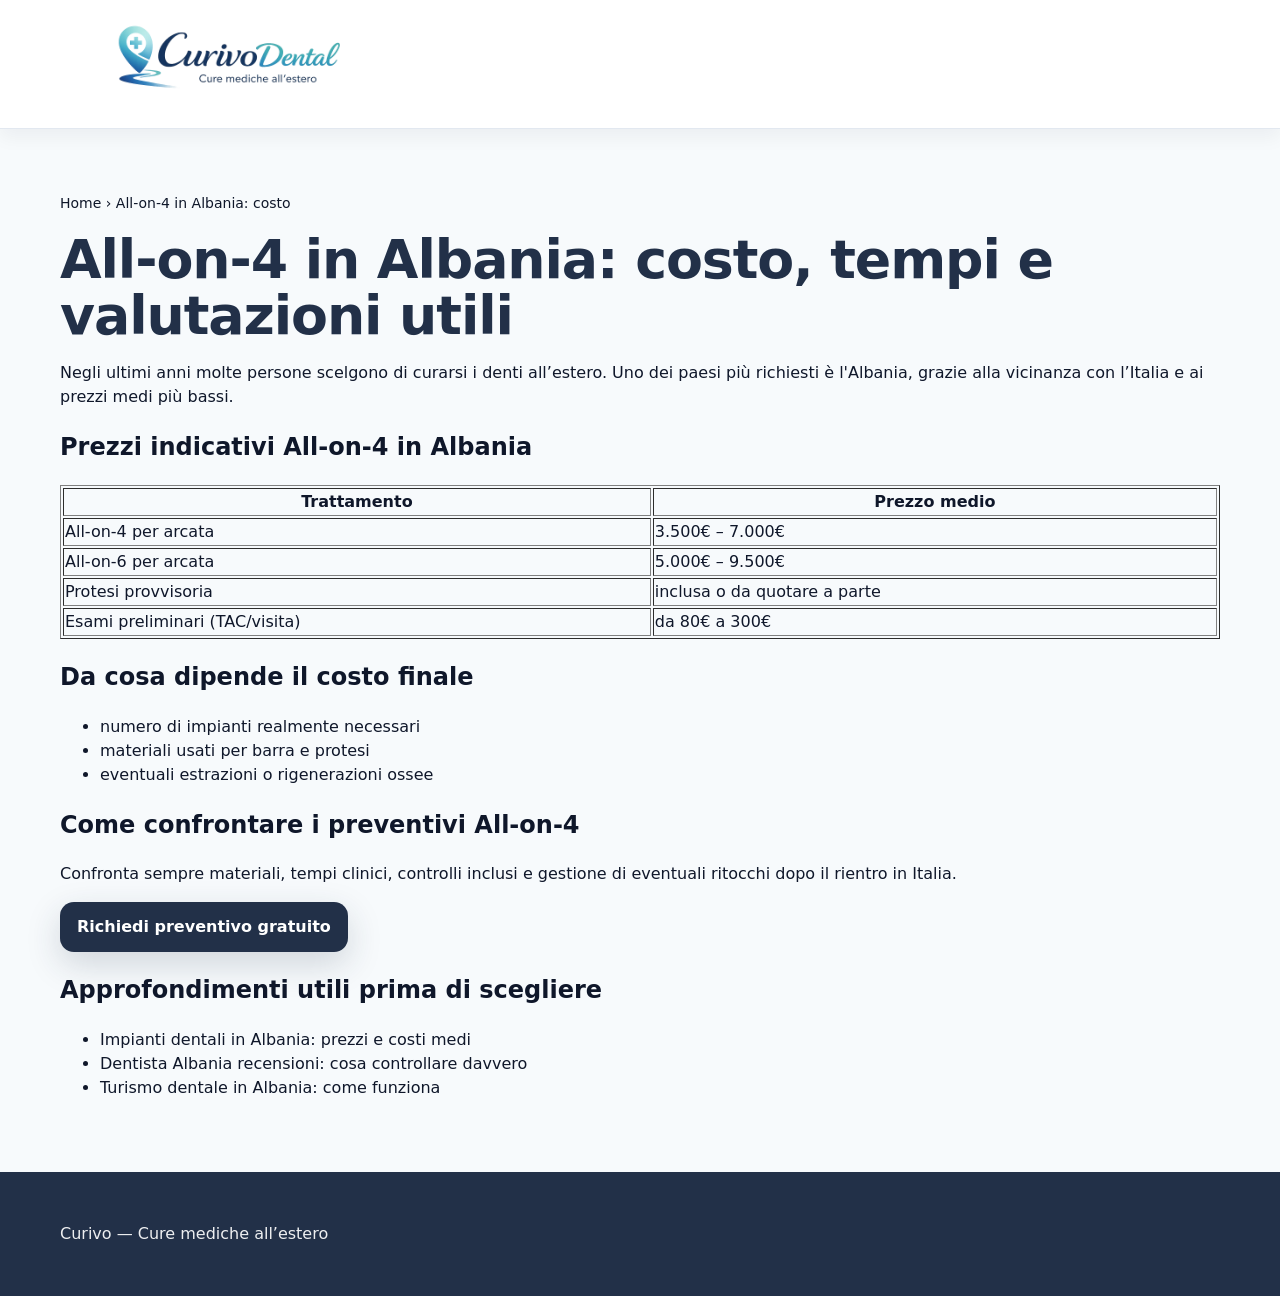
==== commit 98ff4298: "Migliora segnali SEO on-page e dati strutturati" ====
--- a/all-on-4-albania-costo.html
+++ b/all-on-4-albania-costo.html
@@ -16,7 +16,34 @@
 <meta property="og:description" content="Guida ai costi dell'All-on-4 in Albania con fattori che influenzano il prezzo finale." />
 <meta property="og:type" content="article" />
 <meta property="og:url" content="https://curivo.pages.dev/all-on-4-albania-costo.html" />
+<meta property="og:image" content="https://curivo.pages.dev/curivo_logo_header.png" />
 <meta name="twitter:card" content="summary" />
+<meta name="twitter:title" content="All-on-4 in Albania: costo, tempi e cosa include | Curivo" />
+<meta name="twitter:description" content="Guida ai costi dell'All-on-4 in Albania con fattori che influenzano il prezzo finale." />
+<meta name="twitter:image" content="https://curivo.pages.dev/curivo_logo_header.png" />
+
+<script type="application/ld+json">
+{
+  "@context": "https://schema.org",
+  "@type": "Article",
+  "headline": "All-on-4 in Albania: costo, tempi e valutazioni utili",
+  "description": "Range di prezzo indicativi per l'All-on-4 in Albania, variabili di costo e consigli per confrontare preventivi in modo corretto.",
+  "author": {
+    "@type": "Organization",
+    "name": "Curivo"
+  },
+  "publisher": {
+    "@type": "Organization",
+    "name": "Curivo",
+    "logo": {
+      "@type": "ImageObject",
+      "url": "https://curivo.pages.dev/curivo_logo_header.png"
+    }
+  },
+  "mainEntityOfPage": "https://curivo.pages.dev/all-on-4-albania-costo.html",
+  "inLanguage": "it-IT"
+}
+</script>
 
 <link rel="stylesheet" href="/assets/styles.css">
 
@@ -39,6 +66,11 @@
 <section class="section">
 
 <div class="container">
+
+<nav aria-label="breadcrumb" style="margin-bottom:18px;font-size:14px">
+<a href="/">Home</a> ›
+<span>All-on-4 in Albania: costo</span>
+</nav>
 
 <h1>All-on-4 in Albania: costo, tempi e valutazioni utili</h1>
 
@@ -101,6 +133,14 @@
 Richiedi preventivo gratuito
 </a>
 
+<h2>Approfondimenti utili prima di scegliere</h2>
+
+<ul>
+<li><a href="/impianti-dentali-albania-prezzi.html">Impianti dentali in Albania: prezzi e costi medi</a></li>
+<li><a href="/dentista-albania-recensioni.html">Dentista Albania recensioni: cosa controllare davvero</a></li>
+<li><a href="/turismo-dentale-albania.html">Turismo dentale in Albania: come funziona</a></li>
+</ul>
+
 </div>
 
 </section>
--- a/assets/styles.css
+++ b/assets/styles.css
@@ -345,6 +345,79 @@
   line-height:1.4;
   font-weight:700;
   color:var(--muted);
+}
+
+.hero-steps{
+  margin-top:18px;
+  padding:16px;
+  background:rgba(255,255,255,.72);
+  border:1px solid rgba(60,180,160,.2);
+  border-radius:20px;
+  box-shadow:0 12px 28px rgba(15,23,42,.05);
+  backdrop-filter:blur(8px);
+}
+
+.hero-steps-head{
+  font-size:13px;
+  font-weight:900;
+  text-transform:uppercase;
+  letter-spacing:.06em;
+  color:rgba(34,48,72,.78);
+  margin-bottom:12px;
+}
+
+.hero-steps-grid{
+  display:grid;
+  grid-template-columns:repeat(3,minmax(0,1fr));
+  gap:10px;
+}
+
+.hero-step-card{
+  display:flex;
+  align-items:center;
+  gap:10px;
+  background:#fff;
+  border:1px solid var(--border);
+  border-radius:14px;
+  padding:12px 10px 12px 12px;
+  min-height:88px;
+}
+
+.hero-step-content{
+  min-width:0;
+  display:flex;
+  flex-direction:column;
+  justify-content:center;
+}
+
+.hero-step-index{
+  width:24px;
+  height:24px;
+  border-radius:999px;
+  flex:0 0 auto;
+  display:inline-flex;
+  align-items:center;
+  justify-content:center;
+  font-size:12px;
+  font-weight:900;
+  color:var(--navy);
+  background:linear-gradient(135deg, rgba(60,180,160,.2), rgba(43,108,176,.18));
+}
+
+.hero-step-card h3{
+  margin:0;
+  color:var(--navy);
+  font-size:13px;
+  line-height:1.15;
+  white-space:nowrap;
+}
+
+.hero-step-card p{
+  margin:5px 0 0;
+  color:var(--muted);
+  font-size:11px;
+  line-height:1.35;
+  font-weight:700;
 }
 
 .fineprint{
@@ -559,44 +632,6 @@
   padding:6px;
 }
 
-.as-seen{
-  margin-top:12px;
-  background:rgba(255,255,255,.70);
-  border:1px solid var(--border);
-  border-radius:var(--radius);
-  padding:12px 14px;
-}
-
-.as-seen-title{
-  font-weight:900;
-  color:var(--navy);
-  font-size:13px;
-}
-
-.as-seen-row{
-  display:flex;
-  gap:8px;
-  flex-wrap:wrap;
-  margin-top:10px;
-}
-
-.chip{
-  padding:8px 10px;
-  border-radius:999px;
-  border:1px solid var(--border);
-  background:#fff;
-  color:var(--muted);
-  font-weight:800;
-  font-size:12px;
-}
-
-.as-seen-note{
-  margin-top:8px;
-  color:#94A3B8;
-  font-size:12px;
-  font-weight:700;
-}
-
 .section{
   padding:56px 0;
 }
@@ -1659,6 +1694,7 @@
 
   .hero-benefits-cards,
   .hero-metrics,
+  .hero-steps-grid,
   .service-grid,
   .why-grid,
   .guides-grid,
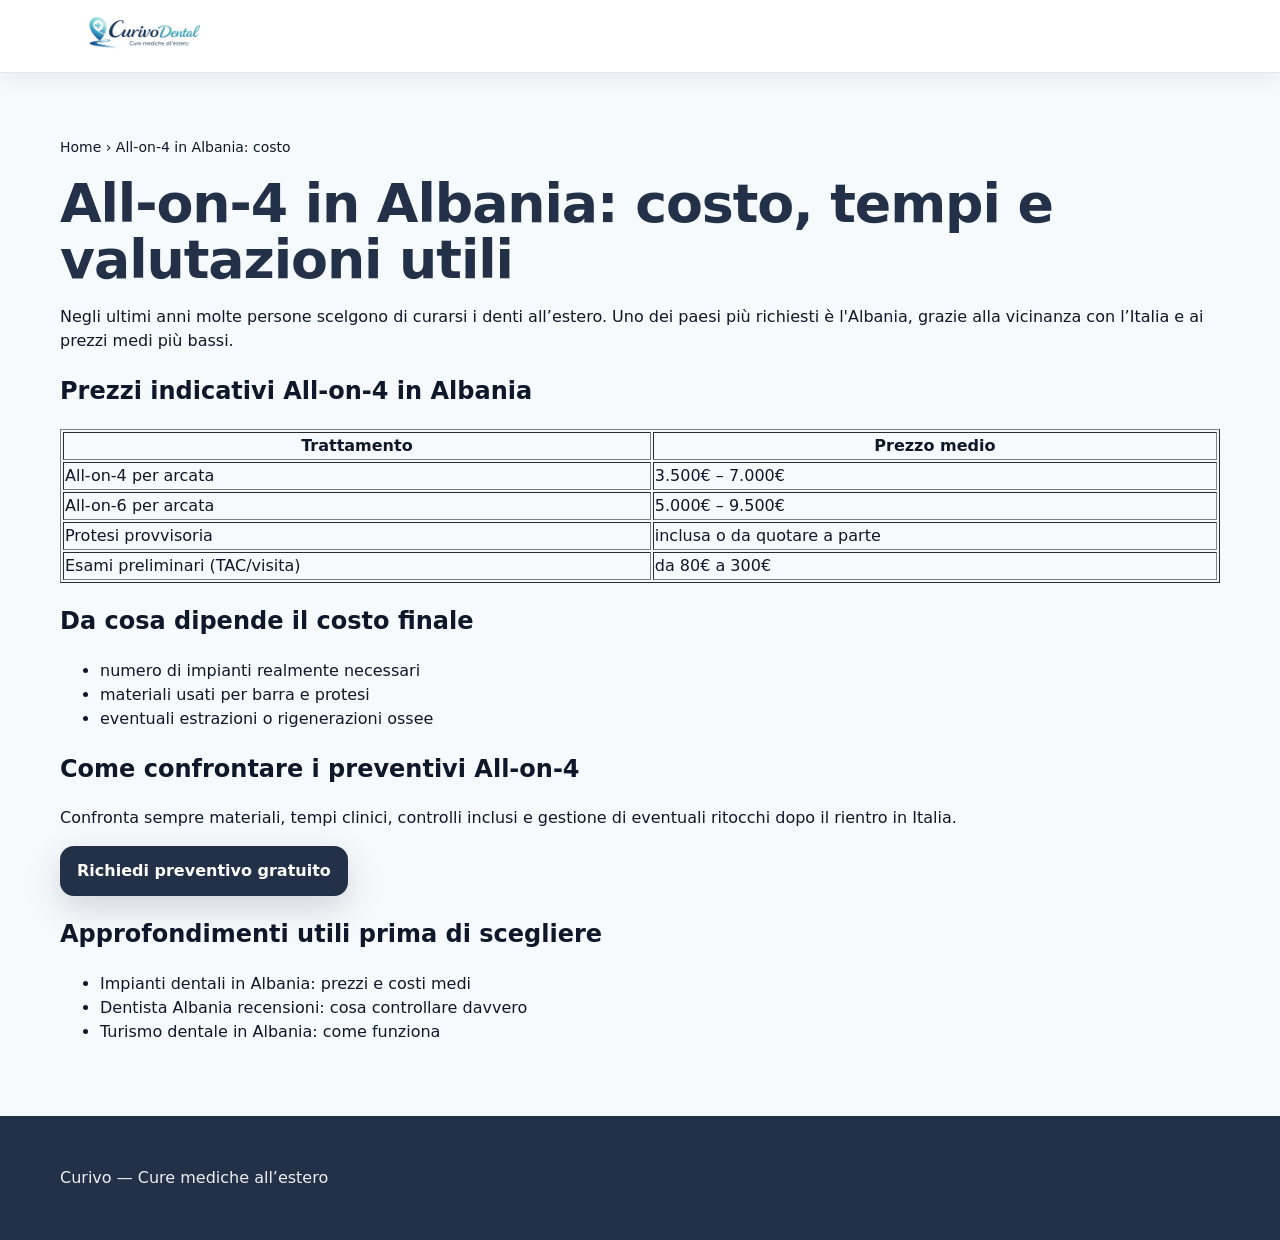
==== commit ec0f98b6: "Update all-on-4-albania-costo.html" ====
--- a/all-on-4-albania-costo.html
+++ b/all-on-4-albania-costo.html
@@ -11,7 +11,7 @@
 <meta name="description"
 content="Quanto costa un All-on-4 in Albania? Range di prezzo indicativi, cosa include il trattamento e come confrontare i preventivi in modo corretto." />
 <meta name="robots" content="index, follow" />
-<link rel="canonical" href="https://curivo.pages.dev/all-on-4-albania-costo.html" />
+<link rel="canonical" href="https://curivo.org/all-on-4-albania-costo.html" />
 <meta property="og:title" content="All-on-4 in Albania: costo, tempi e cosa include | Curivo" />
 <meta property="og:description" content="Guida ai costi dell'All-on-4 in Albania con fattori che influenzano il prezzo finale." />
 <meta property="og:type" content="article" />
--- a/assets/styles.css
+++ b/assets/styles.css
@@ -2045,7 +2045,155 @@
   }
 
   .topbar-cta .btn{
-    padding:8px 11px;
+    padding:6px 8px;
+    font-size:10.5px;
+    line-height:1.15;
+    max-width:170px;
+    white-space:normal;
+    text-align:center;
+  }
+
+  .topbar-cta{
+    flex:0 1 auto;
+    min-width:0;
+  }
+}
+/* ===== HEADER CTA FIX ===== */
+
+.topbar-inner{
+  display:flex;
+  align-items:center;
+  justify-content:space-between;
+  gap:14px;
+}
+
+.brand-logo{
+  height:56px;
+  width:auto;
+}
+
+/* riduce solo il bottone */
+.topbar-cta .btn{
+  padding:8px 14px;
+  font-size:14px;
+  font-weight:800;
+  border-radius:12px;
+  line-height:1.2;
+  max-width:220px;
+  text-align:center;
+  white-space:normal;
+}
+
+/* mobile */
+@media (max-width:768px){
+
+  .brand-logo{
+    height:52px;
+  }
+
+  .topbar-cta .btn{
+    padding:7px 12px;
+    font-size:13px;
+    max-width:190px;
+  }
+
+}
+/* ===== MOBILE RESULTS CARDS REFINEMENT ===== */
+
+@media (max-width: 980px){
+
+  .results-showcase{
+    gap:16px;
+    margin-top:16px;
+  }
+
+  .result-card{
+    padding:14px;
+    border-radius:18px;
+    box-shadow:0 10px 28px rgba(15,23,42,.05);
+  }
+
+  .result-head{
+    display:flex;
+    flex-direction:column;
+    align-items:flex-start;
+    gap:10px;
+    margin-bottom:12px;
+  }
+
+  .result-head h3{
+    margin:0;
+    font-size:20px;
+    line-height:1.08;
+    letter-spacing:-.02em;
+  }
+
+  .result-meta{
+    display:flex;
+    flex-wrap:wrap;
+    gap:8px;
+    justify-content:flex-start;
+  }
+
+  .result-meta span{
+    padding:7px 10px;
     font-size:12px;
-  }
-}
+    font-weight:800;
+    border-radius:999px;
+    line-height:1.2;
+  }
+
+  .ba{
+    aspect-ratio: 16 / 10;
+    max-height: 320px;
+    border-radius:16px;
+  }
+
+  .ba-img{
+    object-fit:cover;
+  }
+
+  .ba-divider{
+    width:2px;
+  }
+
+  .ba-handle{
+    width:50px;
+    height:50px;
+    font-size:22px;
+    box-shadow:0 8px 20px rgba(15,23,42,.12);
+  }
+}
+
+@media (max-width: 640px){
+
+  .result-card{
+    padding:12px;
+    border-radius:16px;
+  }
+
+  .result-head h3{
+    font-size:18px;
+  }
+
+  .result-meta{
+    gap:7px;
+  }
+
+  .result-meta span{
+    font-size:11px;
+    padding:6px 9px;
+  }
+
+  .ba{
+    aspect-ratio: 16 / 11;
+    max-height: 280px;
+    border-radius:14px;
+  }
+
+  .ba-handle{
+    width:46px;
+    height:46px;
+    font-size:20px;
+  }
+}
